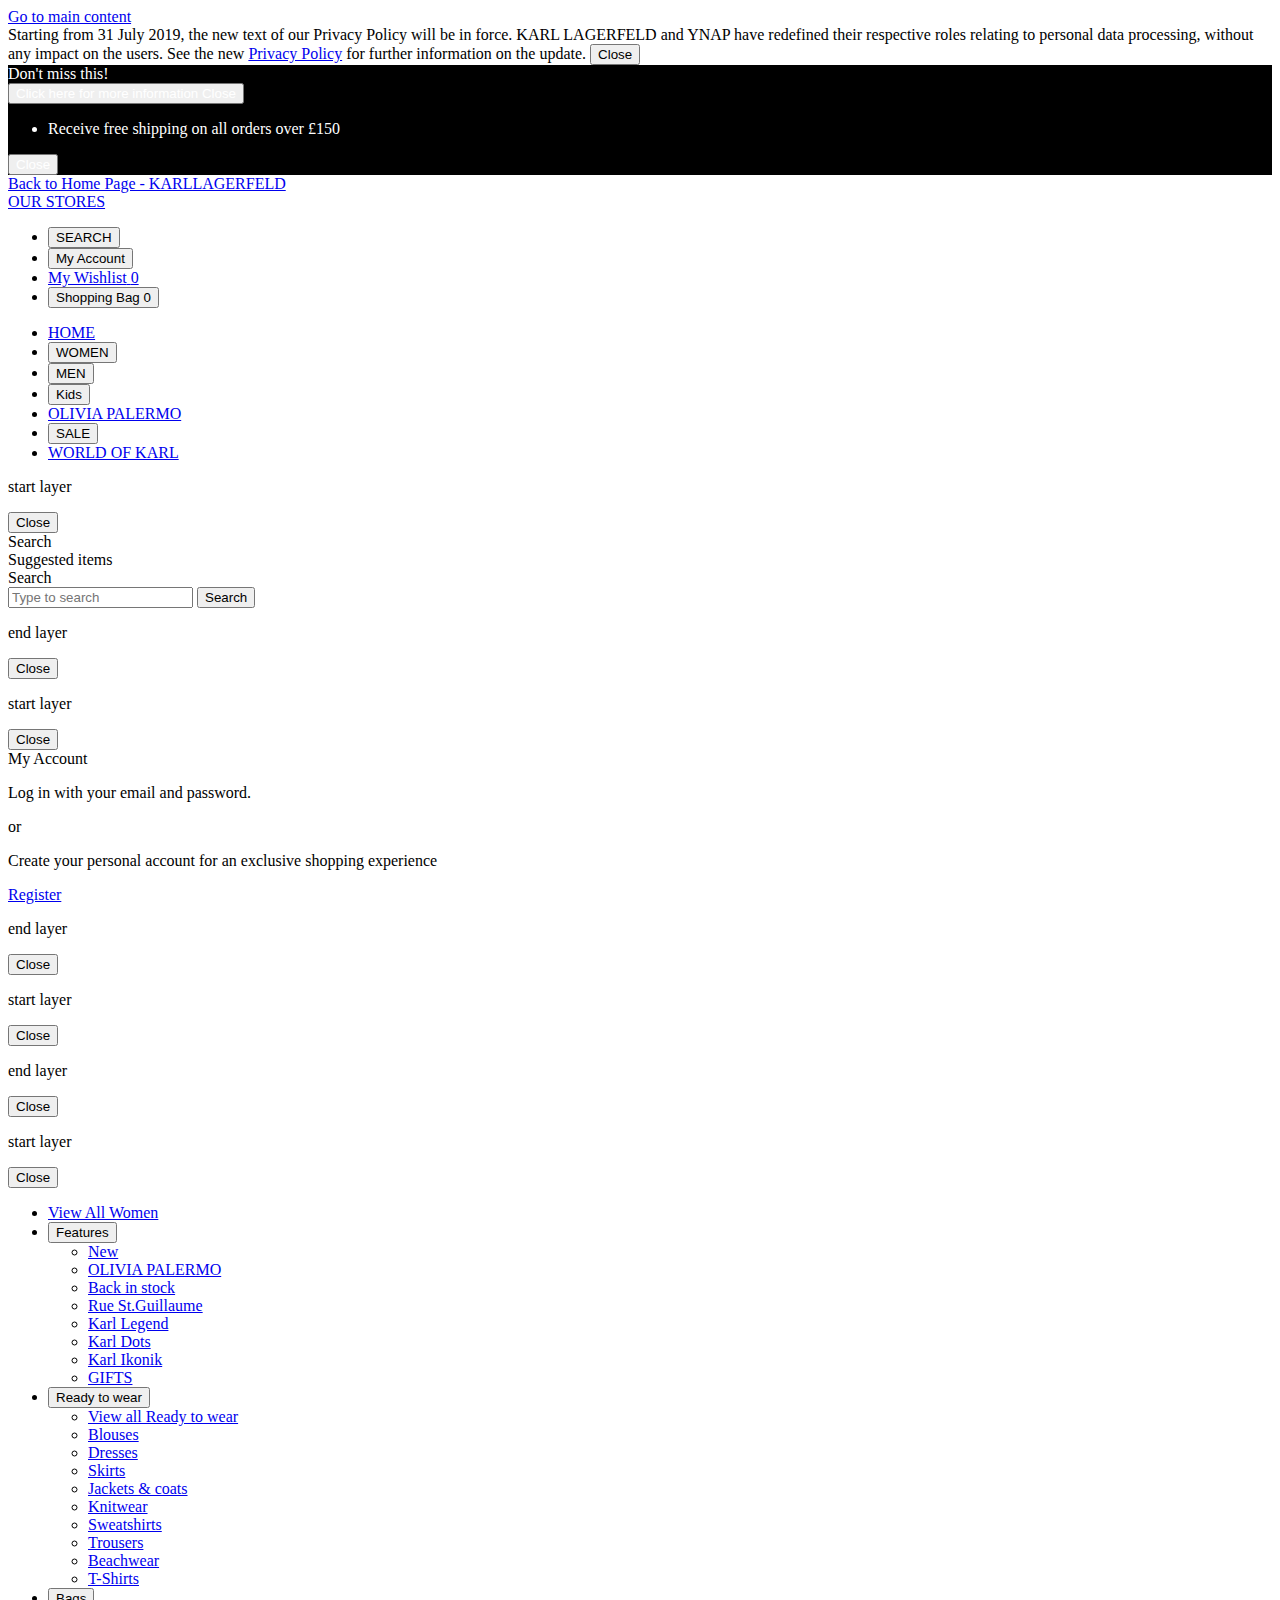
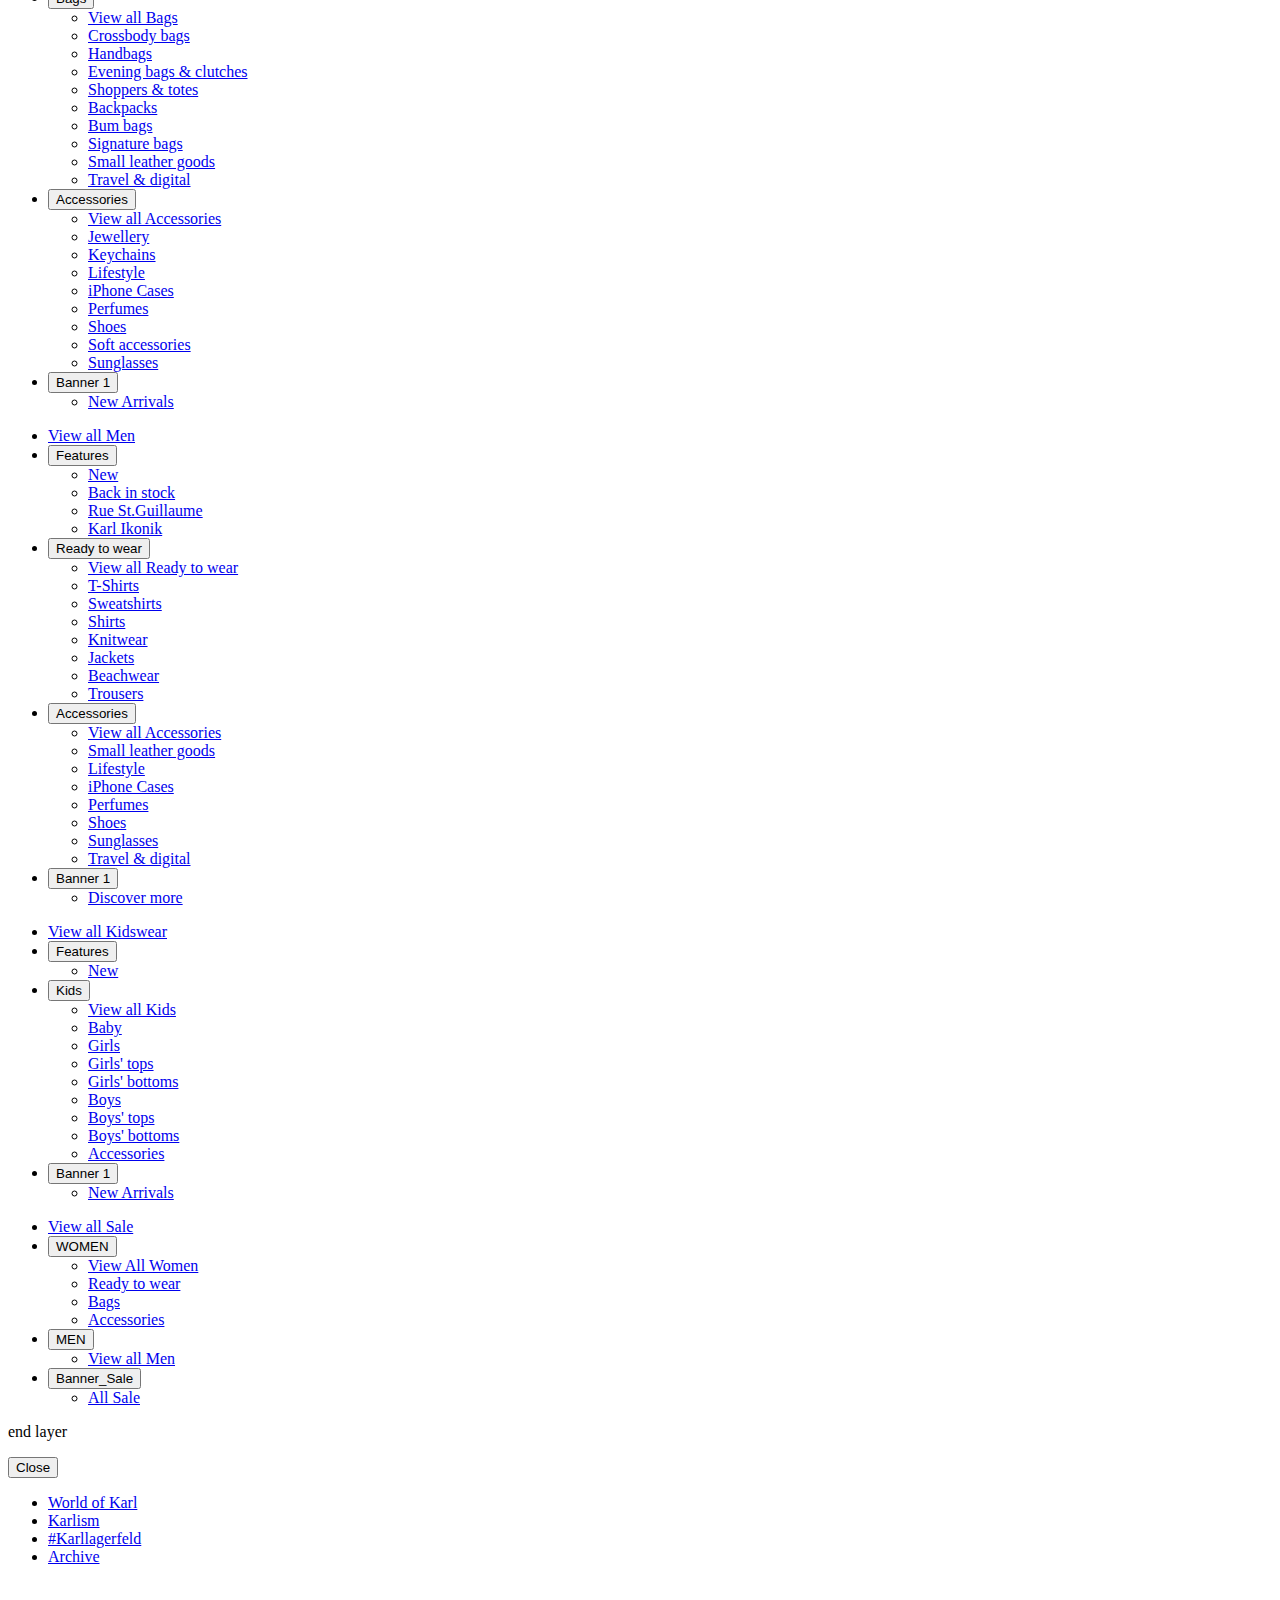
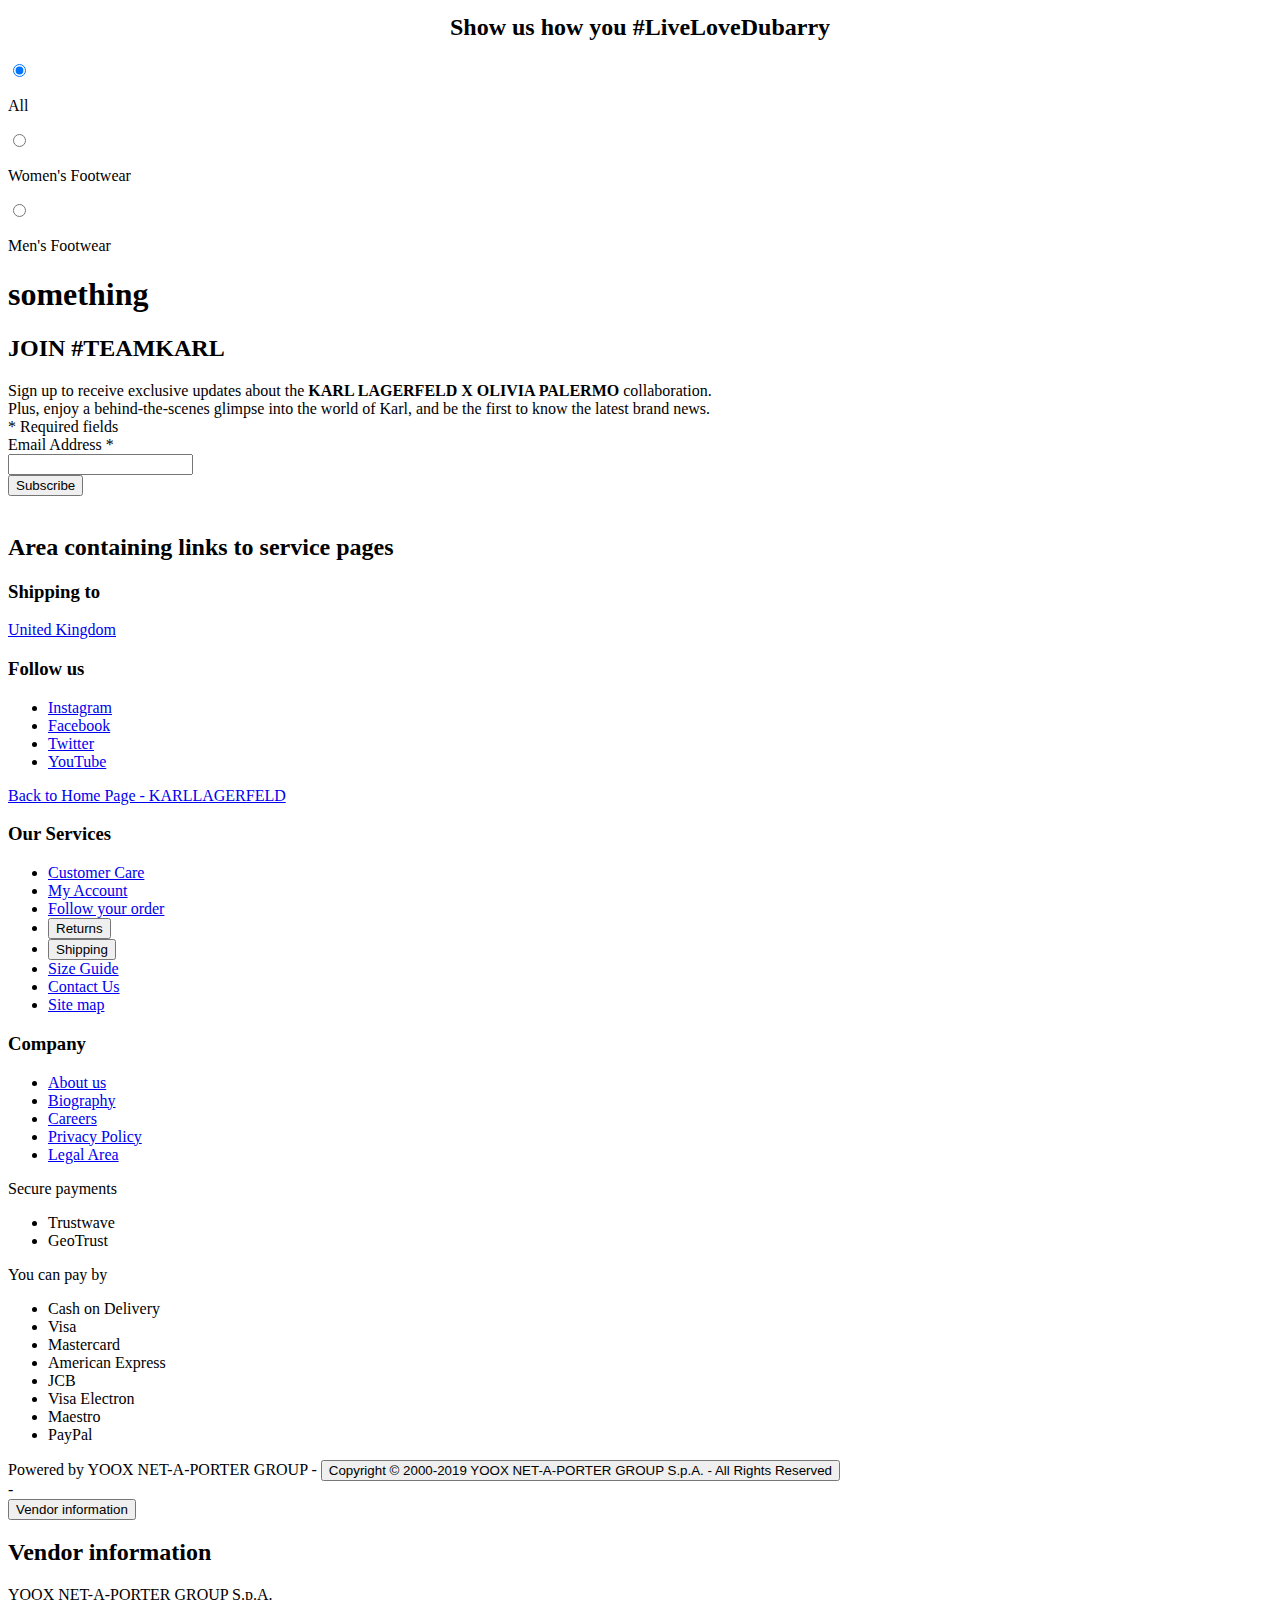
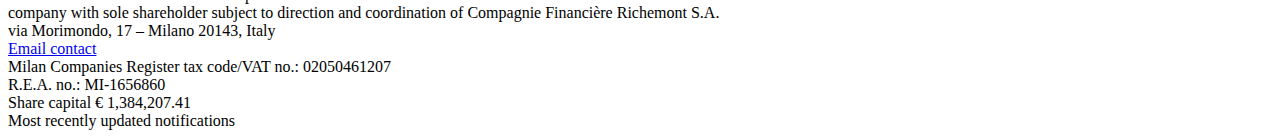
==== lookbook.html @ ff4d2eaf "Add files via upload" ====
<!doctype html>
<html lang="en-GB" prefix="og: http://ogp.me/ns#" class="no-js">
    <head>
        <meta charset="UTF-8">

        <link href="//www.google-analytics.com" rel="dns-prefetch">
        <link href="//media.yoox.biz/ytos/resources/KARLLAGERFELD/favicon/favicon.ico" rel="shortcut icon">
        <link href="https://www.karl.com/experience/wp-content/themes/karl/img/icons/touch.png" rel="apple-touch-icon-precomposed">

        <meta http-equiv="X-UA-Compatible" content="IE=edge,chrome=1">
        <meta name="viewport" content="width=device-width, initial-scale=1">

        <script type="text/javascript">
/*! modernizr 3.1.0 (Custom Build) | MIT *
 * http://modernizr.com/download/?-cssanimations-csstransitions-flexbox-flexboxlegacy-geolocation-history-touchevents-domprefixes-hasevent-mq-prefixed-prefixes-shiv-testallprops-testprop-teststyles !*/
!function(e,t,n){function r(e,t){return typeof e===t}function o(){var e,t,n,o,i,a,s;for(var l in x)if(x.hasOwnProperty(l)){if(e=[],t=x[l],t.name&&(e.push(t.name.toLowerCase()),t.options&&t.options.aliases&&t.options.aliases.length))for(n=0;n<t.options.aliases.length;n++)e.push(t.options.aliases[n].toLowerCase());for(o=r(t.fn,"function")?t.fn():t.fn,i=0;i<e.length;i++)a=e[i],s=a.split("."),1===s.length?Modernizr[s[0]]=o:(!Modernizr[s[0]]||Modernizr[s[0]]instanceof Boolean||(Modernizr[s[0]]=new Boolean(Modernizr[s[0]])),Modernizr[s[0]][s[1]]=o),y.push((o?"":"no-")+s.join("-"))}}function i(e){var t=S.className,n=Modernizr._config.classPrefix||"";if(E&&(t=t.baseVal),Modernizr._config.enableJSClass){var r=new RegExp("(^|\\s)"+n+"no-js(\\s|$)");t=t.replace(r,"$1"+n+"js$2")}Modernizr._config.enableClasses&&(t+=" "+n+e.join(" "+n),E?S.className.baseVal=t:S.className=t)}function a(){return"function"!=typeof t.createElement?t.createElement(arguments[0]):E?t.createElementNS.call(t,"http://www.w3.org/2000/svg",arguments[0]):t.createElement.apply(t,arguments)}function s(e){return e.replace(/([a-z])-([a-z])/g,function(e,t,n){return t+n.toUpperCase()}).replace(/^-/,"")}function l(){var e=t.body;return e||(e=a(E?"svg":"body"),e.fake=!0),e}function u(e,n,r,o){var i,s,u,c,f="modernizr",d=a("div"),p=l();if(parseInt(r,10))for(;r--;)u=a("div"),u.id=o?o[r]:f+(r+1),d.appendChild(u);return i=a("style"),i.type="text/css",i.id="s"+f,(p.fake?p:d).appendChild(i),p.appendChild(d),i.styleSheet?i.styleSheet.cssText=e:i.appendChild(t.createTextNode(e)),d.id=f,p.fake&&(p.style.background="",p.style.overflow="hidden",c=S.style.overflow,S.style.overflow="hidden",S.appendChild(p)),s=n(d,e),p.fake?(p.parentNode.removeChild(p),S.style.overflow=c,S.offsetHeight):d.parentNode.removeChild(d),!!s}function c(e,t){return!!~(""+e).indexOf(t)}function f(e,t){return function(){return e.apply(t,arguments)}}function d(e,t,n){var o;for(var i in e)if(e[i]in t)return n===!1?e[i]:(o=t[e[i]],r(o,"function")?f(o,n||t):o);return!1}function p(e){return e.replace(/([A-Z])/g,function(e,t){return"-"+t.toLowerCase()}).replace(/^ms-/,"-ms-")}function m(t,r){var o=t.length;if("CSS"in e&&"supports"in e.CSS){for(;o--;)if(e.CSS.supports(p(t[o]),r))return!0;return!1}if("CSSSupportsRule"in e){for(var i=[];o--;)i.push("("+p(t[o])+":"+r+")");return i=i.join(" or "),u("@supports ("+i+") { #modernizr { position: absolute; } }",function(e){return"absolute"==getComputedStyle(e,null).position})}return n}function h(e,t,o,i){function l(){f&&(delete A.style,delete A.modElem)}if(i=r(i,"undefined")?!1:i,!r(o,"undefined")){var u=m(e,o);if(!r(u,"undefined"))return u}for(var f,d,p,h,v,g=["modernizr","tspan"];!A.style;)f=!0,A.modElem=a(g.shift()),A.style=A.modElem.style;for(p=e.length,d=0;p>d;d++)if(h=e[d],v=A.style[h],c(h,"-")&&(h=s(h)),A.style[h]!==n){if(i||r(o,"undefined"))return l(),"pfx"==t?h:!0;try{A.style[h]=o}catch(y){}if(A.style[h]!=v)return l(),"pfx"==t?h:!0}return l(),!1}function v(e,t,n,o,i){var a=e.charAt(0).toUpperCase()+e.slice(1),s=(e+" "+j.join(a+" ")+a).split(" ");return r(t,"string")||r(t,"undefined")?h(s,t,o,i):(s=(e+" "+_.join(a+" ")+a).split(" "),d(s,t,n))}function g(e,t,r){return v(e,n,n,t,r)}var y=[],x=[],C={_version:"3.1.0",_config:{classPrefix:"",enableClasses:!0,enableJSClass:!0,usePrefixes:!0},_q:[],on:function(e,t){var n=this;setTimeout(function(){t(n[e])},0)},addTest:function(e,t,n){x.push({name:e,fn:t,options:n})},addAsyncTest:function(e){x.push({name:null,fn:e})}},Modernizr=function(){};Modernizr.prototype=C,Modernizr=new Modernizr,Modernizr.addTest("geolocation","geolocation"in navigator),Modernizr.addTest("history",function(){var t=navigator.userAgent;return-1===t.indexOf("Android 2.")&&-1===t.indexOf("Android 4.0")||-1===t.indexOf("Mobile Safari")||-1!==t.indexOf("Chrome")||-1!==t.indexOf("Windows Phone")?e.history&&"pushState"in e.history:!1});var b=C._config.usePrefixes?" -webkit- -moz- -o- -ms- ".split(" "):[];C._prefixes=b;var S=t.documentElement,E="svg"===S.nodeName.toLowerCase();E||!function(e,t){function n(e,t){var n=e.createElement("p"),r=e.getElementsByTagName("head")[0]||e.documentElement;return n.innerHTML="x<style>"+t+"</style>",r.insertBefore(n.lastChild,r.firstChild)}function r(){var e=x.elements;return"string"==typeof e?e.split(" "):e}function o(e,t){var n=x.elements;"string"!=typeof n&&(n=n.join(" ")),"string"!=typeof e&&(e=e.join(" ")),x.elements=n+" "+e,u(t)}function i(e){var t=y[e[v]];return t||(t={},g++,e[v]=g,y[g]=t),t}function a(e,n,r){if(n||(n=t),f)return n.createElement(e);r||(r=i(n));var o;return o=r.cache[e]?r.cache[e].cloneNode():h.test(e)?(r.cache[e]=r.createElem(e)).cloneNode():r.createElem(e),!o.canHaveChildren||m.test(e)||o.tagUrn?o:r.frag.appendChild(o)}function s(e,n){if(e||(e=t),f)return e.createDocumentFragment();n=n||i(e);for(var o=n.frag.cloneNode(),a=0,s=r(),l=s.length;l>a;a++)o.createElement(s[a]);return o}function l(e,t){t.cache||(t.cache={},t.createElem=e.createElement,t.createFrag=e.createDocumentFragment,t.frag=t.createFrag()),e.createElement=function(n){return x.shivMethods?a(n,e,t):t.createElem(n)},e.createDocumentFragment=Function("h,f","return function(){var n=f.cloneNode(),c=n.createElement;h.shivMethods&&("+r().join().replace(/[\w\-:]+/g,function(e){return t.createElem(e),t.frag.createElement(e),'c("'+e+'")'})+");return n}")(x,t.frag)}function u(e){e||(e=t);var r=i(e);return!x.shivCSS||c||r.hasCSS||(r.hasCSS=!!n(e,"article,aside,dialog,figcaption,figure,footer,header,hgroup,main,nav,section{display:block}mark{background:#FF0;color:#000}template{display:none}")),f||l(e,r),e}var c,f,d="3.7.3",p=e.html5||{},m=/^<|^(?:button|map|select|textarea|object|iframe|option|optgroup)$/i,h=/^(?:a|b|code|div|fieldset|h1|h2|h3|h4|h5|h6|i|label|li|ol|p|q|span|strong|style|table|tbody|td|th|tr|ul)$/i,v="_html5shiv",g=0,y={};!function(){try{var e=t.createElement("a");e.innerHTML="<xyz></xyz>",c="hidden"in e,f=1==e.childNodes.length||function(){t.createElement("a");var e=t.createDocumentFragment();return"undefined"==typeof e.cloneNode||"undefined"==typeof e.createDocumentFragment||"undefined"==typeof e.createElement}()}catch(n){c=!0,f=!0}}();var x={elements:p.elements||"abbr article aside audio bdi canvas data datalist details dialog figcaption figure footer header hgroup main mark meter nav output picture progress section summary template time video",version:d,shivCSS:p.shivCSS!==!1,supportsUnknownElements:f,shivMethods:p.shivMethods!==!1,type:"default",shivDocument:u,createElement:a,createDocumentFragment:s,addElements:o};e.html5=x,u(t),"object"==typeof module&&module.exports&&(module.exports=x)}("undefined"!=typeof e?e:this,t);var w="Moz O ms Webkit",_=C._config.usePrefixes?w.toLowerCase().split(" "):[];C._domPrefixes=_;var T=function(e){function n(t,n){var o;return t?(n&&"string"!=typeof n||(n=a(n||"div")),t="on"+t,o=t in n,!o&&r&&(n.setAttribute||(n=a("div")),n.setAttribute(t,""),o="function"==typeof n[t],n[t]!==e&&(n[t]=e),n.removeAttribute(t)),o):!1}var r=!("onblur"in t.documentElement);return n}();C.hasEvent=T;var N=function(){var t=e.matchMedia||e.msMatchMedia;return t?function(e){var n=t(e);return n&&n.matches||!1}:function(t){var n=!1;return u("@media "+t+" { #modernizr { position: absolute; } }",function(t){n="absolute"==(e.getComputedStyle?e.getComputedStyle(t,null):t.currentStyle).position}),n}}();C.mq=N;var z=C.testStyles=u;Modernizr.addTest("touchevents",function(){var n;if("ontouchstart"in e||e.DocumentTouch&&t instanceof DocumentTouch)n=!0;else{var r=["@media (",b.join("touch-enabled),("),"heartz",")","{#modernizr{top:9px;position:absolute}}"].join("");z(r,function(e){n=9===e.offsetTop})}return n});var j=C._config.usePrefixes?w.split(" "):[];C._cssomPrefixes=j;var P=function(t){var r,o=b.length,i=e.CSSRule;if("undefined"==typeof i)return n;if(!t)return!1;if(t=t.replace(/^@/,""),r=t.replace(/-/g,"_").toUpperCase()+"_RULE",r in i)return"@"+t;for(var a=0;o>a;a++){var s=b[a],l=s.toUpperCase()+"_"+r;if(l in i)return"@-"+s.toLowerCase()+"-"+t}return!1};C.atRule=P;var k={elem:a("modernizr")};Modernizr._q.push(function(){delete k.elem});var A={style:k.elem.style};Modernizr._q.unshift(function(){delete A.style});C.testProp=function(e,t,r){return h([e],n,t,r)};C.testAllProps=v;C.prefixed=function(e,t,n){return 0===e.indexOf("@")?P(e):(-1!=e.indexOf("-")&&(e=s(e)),t?v(e,t,n):v(e,"pfx"))};C.testAllProps=g,Modernizr.addTest("cssanimations",g("animationName","a",!0)),Modernizr.addTest("flexbox",g("flexBasis","1px",!0)),Modernizr.addTest("flexboxlegacy",g("boxDirection","reverse",!0)),Modernizr.addTest("csstransitions",g("transition","all",!0)),o(),i(y),delete C.addTest,delete C.addAsyncTest;for(var M=0;M<Modernizr._q.length;M++)Modernizr._q[M]();e.Modernizr=Modernizr}(window,document);
</script>        <script type="text/javascript">var karlOptions = {"ajaxurl":"https:\/\/www.karl.com\/experience\/en\/","slug":"karllagerfeld","siteCode":"KARLLAGERFELD_GB","itemAPIUrl":"https:\/\/www.karl.com\/api\/Item.API\/1.0\/"}</script>

<!-- This site is optimized with the Yoast SEO plugin v9.4 - https://yoast.com/wordpress/plugins/seo/ -->
<title>#Karllagerfeld - Karl Lagerfeld</title>
<link rel="canonical" href="https://www.karl.com/experience/en/karllagerfeld/" />
<meta property="og:locale" content="en_GB" />
<meta property="og:type" content="article" />
<meta property="og:title" content="#Karllagerfeld - Karl Lagerfeld" />
<meta property="og:url" content="https://www.karl.com/experience/en/karllagerfeld/" />
<meta property="og:site_name" content="Karl Lagerfeld" />
<meta name="twitter:card" content="summary" />
<meta name="twitter:title" content="#Karllagerfeld - Karl Lagerfeld" />
<!-- / Yoast SEO plugin. -->

<link rel='dns-prefetch' href='//s.w.org' />
<link rel='stylesheet' id='shared-css'  href='https://www.karl.com/ytos/releases/KARLLAGERFELD/2019-07-02/6c102a7/css/desktop/shared.css' type='text/css' media='all' />
<link rel='stylesheet' id='style-css'  href='https://www.karl.com/experience/wp-content/themes/karl/css/output/style.1560239080.css' type='text/css' media='all' />
<link rel='stylesheet' id='slick-css'  href='https://www.karl.com/experience/wp-content/themes/karl/css/output/slick.1560239080.css' type='text/css' media='all' />

<script>

    if (typeof yTos === 'undefined') {
        yTos = {};
    }

    yTos.navigation = {"SiteCode":"KARLLAGERFELD_GB","Culture":null,"Gender":"","Action":"Toolbar","Controller":"ExperiencePlugin","Area":"","CurrencySign":"&#163;","GenerationDate":"20190708131705","GenerationOriginMachine":"YFP1KARLL01INET","PathAndQuery":"/ytos/plugins/ExperiencePlugin/Toolbar?site=karllagerfeld&amp;ssl=true&amp;device=desktop&amp;sitecode=KARLLAGERFELD_GB","Language":null,"LangId":null,"PathAndQueryParsed":[{"ParamName":"site","ParamValue":"karllagerfeld"},{"ParamName":"ssl","ParamValue":"true"},{"ParamName":"device","ParamValue":"desktop"},{"ParamName":"sitecode","ParamValue":"KARLLAGERFELD_GB"}],"AreaIsoCode":"gb","AbTests":[],"SiteDefaultGender":"D","SiteDefaultSeason":"P"};
yTos.configuration = {"CloudProductUri":"https://www.karl.com/","CssUri":"https://www.karl.com/ytos/releases/","IdpSettings":{"ImplicitLoginTime":300,"IsIdpEnabled":false},"ImageConverterService":"None","ImgUri":"https://www.karl.com/","JsHelperUri":"https://www.karl.com/ytos/helpers/","JsUri":"https://www.karl.com/ytos/releases/","JsResourcesUri":"https://www.karl.com/ytos/resources/","MapService":{"ApiKey":null,"ClientId":"gme-ynap","Channel":null},"ProductUri":"https://www.karl.com/"};
yTos.domains = {"Host":"https://www.karl.com","HostSecure":"https://www.karl.com","Cookie":"karl.com"};
yTos.environment = "prod";
yTos.configuration.defaults = {"Gender":"D","Season":"P"};


</script>
<script type='text/javascript'>
/* <![CDATA[ */
var wokOptions = {"language":"en","isHome":"","template":"template-theywearkarl","format":"","isKarlism":"","isStore":""};
/* ]]> */
</script>
<script type='text/javascript' src='https://www.karl.com/experience/cms/wp-includes/js/jquery/jquery.1124.js'></script>
<script type='text/javascript' src='https://www.karl.com/experience/cms/wp-includes/js/jquery/jquery-migrate.min.141.js'></script>
<link rel='https://api.w.org/' href='https://www.karl.com/experience/en/wp-json/' />
<link rel="alternate" type="application/json+oembed" href="https://www.karl.com/experience/en/wp-json/oembed/1.0/embed?url=https%3A%2F%2Fwww.karl.com%2Fexperience%2Fen%2Fkarllagerfeld%2F" />
<link rel="alternate" type="text/xml+oembed" href="https://www.karl.com/experience/en/wp-json/oembed/1.0/embed?url=https%3A%2F%2Fwww.karl.com%2Fexperience%2Fen%2Fkarllagerfeld%2F&#038;format=xml" />

        <script type="text/javascript">
            var $ = jQuery.noConflict();
        </script>
    </head>
    <body class="page-template page-template-template-theywearkarl template-theywearkarl page page-id-64335 karllagerfeld en experience gb" data-experience="WOK">
    <div class="fixed-fix"></div>
                    



<div id="fullOverlay" class="fullOverlay">
    <!---->
</div>

<div class="headSpace">
    <div id="siteOverlay">
        <!---->
    </div>

    <a class="skipToMain visuallyHidden" href="#main">Go to main content</a>

<script>

    if (typeof yTos === 'undefined') {
        yTos = {};
    }

    yTos.navigation = {"SiteCode":"KARLLAGERFELD_GB","Culture":null,"Gender":"","Action":"Toolbar","Controller":"ExperiencePlugin","Area":"","CurrencySign":"","GenerationDate":"20190708131705","GenerationOriginMachine":"YFP1KARLL01INET","PathAndQuery":"/ytos/plugins/ExperiencePlugin/Toolbar?site=karllagerfeld&amp;ssl=true&amp;device=desktop&amp;sitecode=KARLLAGERFELD_GB","Language":null,"LangId":"","PathAndQueryParsed":[{"ParamName":"site","ParamValue":"karllagerfeld"},{"ParamName":"ssl","ParamValue":"true"},{"ParamName":"device","ParamValue":"desktop"},{"ParamName":"sitecode","ParamValue":"KARLLAGERFELD_GB"}],"AreaIsoCode":"gb","AbTests":[],"SiteDefaultGender":"D","SiteDefaultSeason":"P"};
yTos.configuration = {"CloudProductUri":"https://www.karl.com/","CssUri":"https://www.karl.com/ytos/releases/","IdpSettings":{"ImplicitLoginTime":300,"IsIdpEnabled":false},"ImageConverterService":"None","ImgUri":"https://www.karl.com/","JsHelperUri":"https://www.karl.com/ytos/helpers/","JsUri":"https://www.karl.com/ytos/releases/","JsResourcesUri":"https://www.karl.com/ytos/resources/","MapService":{"ApiKey":null,"ClientId":"gme-ynap","Channel":null},"ProductUri":"https://www.karl.com/"};
yTos.domains = {"Host":"https://www.karl.com","HostSecure":"https://www.karl.com","Cookie":"karl.com"};
yTos.environment = "prod";
yTos.configuration.defaults = {"Gender":"D","Season":"P"};


</script>



<script>
    if (typeof yTos === 'undefined') {
        yTos = {};
    }
    
    if (typeof yTos.accessibility === 'undefined') {
        yTos.accessibility = {};
    }


    yTos.accessibility.layer = {
        beginHtml: "<div class='is-vHidden'>Beginning of layer content.</div>",
        endHtml: "<div class='is-vHidden'>End of layer content.</div>",
        closeHtml: "<button class='mfp-close'>Close</button>"
    };
</script>



<div class="privacyPolicyContainer">
    <div id="privacyPolicyBanner">
        <span class="privacyText">
            Starting from 31 July 2019, the new text of our Privacy Policy will be in force. KARL LAGERFELD and YNAP have redefined their respective roles relating to personal data processing, without any impact on the users. See the new <a href="/gb/Help/LegalArea/PrivacyPolicy">Privacy Policy</a> for further information on the update.
        </span>
        <button class="closeButton" aria-expanded="false">
            <span class="icon closeButton-icon"></span>
            <span class="text closeButton-text">Close</span>
        </button>
    </div>
</div>



        <div id="promotions" class="lightFocus" style="color: white; background: black">
            <div class="promotionsTitle">
                <div class="promoLabel">Don't miss this!</div>
                <button class="promoIcon" style="color: white" aria-expanded="false">
                    <span class="icon white"></span>
                    <span class="openInfo">Click here for more information</span>
                    <span class="closeInfo">Close</span>
                </button>
            </div>



<section class="selfUpdater promotions list" data-ytos-ctrl="promotion.selfUpdater" data-ytos-opt="{&quot;options&quot;:{&quot;settings&quot;:{&quot;IsSliderEnabled&quot;:false,&quot;PromotionsCount&quot;:1},&quot;data&quot;:{&quot;PromotionsOptions&quot;:{&quot;PromotionLayoutTypes&quot;:0,&quot;SliderPeriodMs&quot;:null,&quot;SlidingEffectDurationMs&quot;:null,&quot;ShowTitle&quot;:false,&quot;ShouldRefresh&quot;:true,&quot;PrintNoPromotionsLabel&quot;:false},&quot;Code10&quot;:null,&quot;PromotionApplied&quot;:0}}}" data-ytos-scope="promotionalEngine" data-ytos-ver="1.1.1">        <ul class="promotionList" data-ytos-promotionslist="">
                    <li class="promotionEntry shortOnly " data-ytos-promo="">
                        <div class="shortDescription">
                            Receive free shipping on all orders over&#160;&#163;150
                        </div>
                        <div class="longDescription">
                            
                        </div>
                    </li>

        </ul>
</section>
            <button class="promoIcon endLayer" style="color: white" aria-expanded="false">
                <span class="icon white"></span>
                <span class="closeInfo">Close</span>
            </button>
        </div>


    
    <div id="menu-space"></div>
    <header id="siteHeader" class="hasPremiumClientService">
        <div class="headerWrapper">
            <div class="wrapper_top">

    

<!-- LOGO -->
        <div class="logo" itemscope="" itemtype="https://schema.org/Organization">
            <a href="index.html" itemprop="url">
                <span class="visuallyHidden">Back to Home Page - KARLLAGERFELD</span>
            </a>
        </div>


                <nav id="iconHeaderWrapperSx" class="iconHeaderWrapper">
                    <div class="storeLocator iconHeader" >
                        <a href="https://www.karl.com/experience/en/store-locator/" title="OUR STORES">
                            <span class="icon"></span>
                            <span class="text">OUR STORES</span>
                        </a>
                    </div>
                </nav>
                <nav id="iconHeaderWrapperDx" class="iconHeaderWrapper">
                    <ul>
                        <li class="searchButton iconHeader">
                            <button id="searchButton"  title="SEARCH" aria-expanded="false" aria-controls="searchLayer">
                                <span class="icon"></span>
                                <span class="text visuallyHidden">SEARCH</span>
                            </button>

                        </li>
                            <li class="accountButton iconHeader ">
                                <button id="accountButton" title="MY ACCOUNT"  aria-expanded="false" aria-controls="accountLayer"  >
                                    <span class="icon"></span>
                                    <span class="text visuallyHidden">My Account</span>
                                </button>

                                
                            </li>
                            <li class="wishListButton iconHeader">



<div class="wishListLink " data-ytos-ctrl="wishlist.wishListLink" data-ytos-opt="{&quot;options&quot;:{&quot;preventDefaultBehaviour&quot;:false,&quot;itemsInWishList&quot;:0,&quot;shouldAccessLocalStorage&quot;:false,&quot;shouldFilterBySiteCode&quot;:true},&quot;config&quot;:{}}" data-ytos-ver="1.2.5"><a rel="nofollow" href="/gb/Account/WishList" data-ytos-mdl="{&quot;itemsInWishList&quot;: 0}"  title="MY WISHLIST">
        <span class="icon" aria-hidden="true"></span>
        <span class="text">My Wishlist</span>
        <span class="count">0</span>
    </a>
</div>
                            </li>
                            <li class="minicartButton iconHeader">





<div class="linkToShoppingBag" data-ytos-ctrl="checkout.linkToShoppingBag" data-ytos-opt="{&quot;options&quot;:{&quot;preventDefaultBehaviour&quot;:true,&quot;labelType&quot;:0}}" data-ytos-ver="0.3.0"><div class="inner cartlinkitems0" data-ytos-products-count="0">

        

        <button id="minicartButton" title="SHOPPING BAG" aria-expanded="false" aria-controls="minicartLayer" aria-label="Shopping Bag: 0 items">
            <span class="icon" aria-hidden="true"></span>

    <span class="text">Shopping Bag</span>
    <span class="count">0</span>
        </button>
    </div>
</div>
                            </li>
                    </ul>
                </nav>

            </div>

<nav class="menu menu_level0">
    
    <div class="menu_prev" aria-hidden="true">
        <span class="icon"></span>
    </div>


<div class="level-0" data-level="0"><ul><li class="selected leaf hidden_home menuItem" data-target-code="hidden_home" id="hidden_home"><a href="index.html"><span aria-hidden="true" class="icon"></span><span class="text">HOME</span></a></li><li class="leaf hasChildren women menuItem" data-target-code="women" data-target-parameters="section=women" id="women"><button aria-expanded="false" aria-haspopup="true"><span aria-hidden="true" class="icon"></span><span class="text">WOMEN</span></button></li><li class="leaf hasChildren men menuItem" data-target-code="men" data-target-parameters="section=men" id="men"><button aria-expanded="false" aria-haspopup="true"><span aria-hidden="true" class="icon"></span><span class="text">MEN</span></button></li><li class="leaf hasChildren kidswear menuItem" data-target-code="kidswear" data-target-parameters="section=kids" id="kidswear"><button aria-expanded="false" aria-haspopup="true"><span aria-hidden="true" class="icon"></span><span class="text">Kids</span></button></li><li class="leaf olivialogo menuItem" data-target-code="olivialogo" data-target-parameters="section=olivia-palermo" id="olivialogo"><a href="https://www.karl.com/gb/subhome/olivia-palermo_section"><span aria-hidden="true" class="icon"></span><span class="text">OLIVIA PALERMO</span></a></li><li class="leaf hasChildren redlabel_sale menuItem" data-target-code="redlabel_sale" id="redlabel_sale"><button aria-expanded="false" aria-haspopup="true"><span aria-hidden="true" class="icon"></span><span class="text">SALE</span></button></li><li class="leaf worldofkarl menuItem" data-target-code="worldofkarl" id="worldofkarl"><a href="/experience/en/"><span aria-hidden="true" class="icon"></span><span class="text">WORLD OF KARL</span></a></li></ul></div>

    <div class="menu_next" aria-hidden="true">
        <span class="icon"></span>
    </div>

</nav>






<div class="storeLayers">
    <!--layers start -->
    <div class="storeLayer searchLayer" tabindex="-1" id="searchLayer" aria-labelledby="searchButton" role="dialog">
<div class="storeLayer-inner">



<div class="is-vHidden">
    <p class="layerStartLabel">start layer</p>
</div>

<div class="closeButtonWrapper">
    <button class="closeButton closeButton--startLayer" data-ytos-close-layer >
        <span class="text closeButton-text">Close</span>
        <span class="icon closeButton-icon"></span>
    </button>
</div>



<div class="layer-title">
    Search
</div>

<div class="suggestion_wrapper">
    <div class="suggested_items">
        <div class="title">
            Suggested items
        </div>
        <div class="suggested_container products">
            
        </div>
    </div>

    <div class="suggestion_form">



<form action="/Search/Index" class="textSearch" data-ytos-ctrl="search.textBox" data-ytos-ver="1.4.6" data-ytos-opt="{&quot;config&quot;:{&quot;IsFaytEnabled&quot;:true,&quot;ViewType&quot;:2,&quot;IsGenderPickerEnabled&quot;:false,&quot;GenderPickerType&quot;:0,&quot;QueryMinLength&quot;:2}}">
    <!-- text search input fields -->
            <div class="fieldLabel">
                <label for="searchInput">Search</label>
            </div>


    <input type="text" id="searchInput" autocomplete="off" placeholder="Type to search" data-ytos-input/>
    <input type="hidden" name="textsearch" data-ytos-text-search />
    <input type="hidden" name="siteCode" value="KARLLAGERFELD_GB" />

    <!-- required hidden fields -->
            <input type="hidden" name="season" value="A,P,E"/>
            <input type="hidden" name="department" value="llprdcts"/>


        <input type="hidden" name="gender" value="U,D,E"/>

        <button type="submit">Search</button>


</form>



    </div>
    
</div>



<div class="is-vHidden">
    <p class="layerEndLabel">end layer</p>
</div>

<div class="closeButtonWrapper">
    <button class="closeButton closeButton--endLayer" data-ytos-close-layer >
        <span class="text closeButton-text">Close</span>
        <span class="icon closeButton-icon"></span>
    </button>
</div>

</div>

    </div>

    <div class="storeLayer accountLayer" tabindex="-1" id="accountLayer" aria-labelledby="accountButton" role="dialog">



<div class="is-vHidden">
    <p class="layerStartLabel">start layer</p>
</div>

<div class="closeButtonWrapper">
    <button class="closeButton closeButton--startLayer" data-ytos-close-layer >
        <span class="text closeButton-text">Close</span>
        <span class="icon closeButton-icon"></span>
    </button>
</div>

            <div class="layer-title">
                My Account
            </div>
<div class="customMyAccountMenu " data-ytos-ctrl="account.customMyAccountMenu" data-ytos-ver="1.2.2">        <div class="loginLayerContainer">

            <p class="description">Log in with your email and password.</p>



        </div>
        <span class="orLabel">or</span>
        <div class="registrationLayerContainer">

            <p class="description">Create your personal account for an exclusive shopping experience</p>

            <div class="openRegistrationButtonContainer">
<a class="" href="https://www.karl.com/gb/Account/User/Register">Register</a>
            </div>
        </div>
</div>



<div class="is-vHidden">
    <p class="layerEndLabel">end layer</p>
</div>

<div class="closeButtonWrapper">
    <button class="closeButton closeButton--endLayer" data-ytos-close-layer >
        <span class="text closeButton-text">Close</span>
        <span class="icon closeButton-icon"></span>
    </button>
</div>

    </div>

    

    <div class="storeLayer minicartLayer loading" tabindex="-1" id="minicartLayer" aria-labelledby="minicartButton" role="dialog">



<div class="is-vHidden">
    <p class="layerStartLabel">start layer</p>
</div>

<div class="closeButtonWrapper">
    <button class="closeButton closeButton--startLayer" data-ytos-close-layer >
        <span class="text closeButton-text">Close</span>
        <span class="icon closeButton-icon"></span>
    </button>
</div>




<div class="miniCart" data-ytos-ctrl="cart.miniCart" data-ytos-opt="{&quot;config&quot;:{&quot;activeCheckoutType&quot;:&quot;OnePageCheckout&quot;},&quot;options&quot;:{&quot;showOnCartLinkMouseEnter&quot;:false,&quot;hideOnCartLinkMouseLeave&quot;:false,&quot;toggleOnCartLinkClick&quot;:true,&quot;hideOnMiniCartMouseLeave&quot;:false,&quot;showOnItemAdded&quot;:true,&quot;hideTimeoutOnItemAdded&quot;:3000,&quot;showIfEmpty&quot;:true}}" data-ytos-ver="1.4.4" id="miniCart"></div>


<div class="is-vHidden">
    <p class="layerEndLabel">end layer</p>
</div>

<div class="closeButtonWrapper">
    <button class="closeButton closeButton--endLayer" data-ytos-close-layer >
        <span class="text closeButton-text">Close</span>
        <span class="icon closeButton-icon"></span>
    </button>
</div>

    </div>

    <div class="storeLayer menuLayer dark" tabindex="-1">
<div class="storeLayer-inner">



<div class="is-vHidden">
    <p class="layerStartLabel">start layer</p>
</div>

<div class="closeButtonWrapper">
    <button class="closeButton closeButton--startLayer" data-ytos-close-layer >
        <span class="text closeButton-text">Close</span>
        <span class="icon closeButton-icon"></span>
    </button>
</div>



<nav class="menu menu_level1">

<div class="level-1" data-level="1" data-parent-id="women"><ul><li class="view_all_women menuItem" data-target-code="view_all_women" data-target-parameters="section=women" id="women_view_all_women"><a href="https://www.karl.com/gb/subhome/women_section"><span aria-hidden="true" class="icon"></span><span class="text">View All Women</span></a></li><li class="hasChildren features menuItem" data-target-code="features" id="women_features"><button aria-expanded="false" aria-haspopup="true"><span aria-hidden="true" class="icon"></span><span class="text">Features</span></button><div class="level-2" data-level="2" data-parent-id="women_features"><ul><li class="new_arrivals menuItem" data-target-code="new_arrivals" data-target-gender="D" id="women_features_new_arrivals"><a href="https://www.karl.com/gb/women/new-arrivals"><span aria-hidden="true" class="icon"></span><span class="text">New</span></a></li><li class="olivia_palermo menuItem" data-target-code="olivia_palermo" data-target-gender="D" id="women_features_olivia_palermo"><a href="https://www.karl.com/gb/women/olivia-palermo"><span aria-hidden="true" class="icon"></span><span class="text">OLIVIA PALERMO</span></a></li><li class="back_in_stock menuItem" data-target-code="back_in_stock" data-target-gender="D" id="women_features_back_in_stock"><a href="https://www.karl.com/gb/women/back-in-stock"><span aria-hidden="true" class="icon"></span><span class="text">Back in stock</span></a></li><li class="rue_stguillaume_ menuItem" data-target-code="rue_stguillaume_" data-target-gender="D" id="women_features_rue_stguillaume_"><a href="https://www.karl.com/gb/women/rue-saint-guillaume"><span aria-hidden="true" class="icon"></span><span class="text">Rue St.Guillaume</span></a></li><li class="karl_legend menuItem" data-target-code="karl_legend" data-target-gender="D" id="women_features_karl_legend"><a href="https://www.karl.com/gb//women/karl-legend"><span aria-hidden="true" class="icon"></span><span class="text">Karl Legend</span></a></li><li class="karl_dots menuItem" data-target-code="karl_dots" data-target-gender="D" id="women_features_karl_dots"><a href="https://www.karl.com/gb/women/karl-dots"><span aria-hidden="true" class="icon"></span><span class="text">Karl Dots</span></a></li><li class="karl_ikonik menuItem" data-target-code="karl_ikonik" id="women_features_karl_ikonik"><a href="https://www.karl.com/gb/women/karl-ikonik"><span aria-hidden="true" class="icon"></span><span class="text">Karl Ikonik</span></a></li><li class="gift menuItem" data-target-code="gift" data-target-gender="D" data-target-parameters="yurirulename=searchmultigenderdepartment" id="women_features_gift"><a href="https://www.karl.com/gb/perfect-gifts"><span aria-hidden="true" class="icon"></span><span class="text">GIFTS </span></a></li></ul></div></li><li class="hasChildren ready_to_wear menuItem" data-target-code="ready_to_wear" data-target-gender="D" id="women_ready_to_wear"><button aria-expanded="false" aria-haspopup="true"><span aria-hidden="true" class="icon"></span><span class="text">Ready to wear</span></button><div class="level-2" data-level="2" data-parent-id="women_ready_to_wear" data-target-gender="D"><ul><li class="all_ready_to_wear menuItem" data-target-code="all_ready_to_wear" data-target-gender="D" id="women_ready_to_wear_all_ready_to_wear"><a href="https://www.karl.com/gb/women/ready-to-wear"><span aria-hidden="true" class="icon"></span><span class="text">View all Ready to wear</span></a></li><li class="blouses menuItem" data-target-code="blouses" data-target-gender="D" id="women_ready_to_wear_blouses"><a href="https://www.karl.com/gb/women/blouses"><span aria-hidden="true" class="icon"></span><span class="text">Blouses</span></a></li><li class="dresses menuItem" data-target-code="dresses" data-target-gender="D" id="women_ready_to_wear_dresses"><a href="https://www.karl.com/gb/women/dresses-skirts"><span aria-hidden="true" class="icon"></span><span class="text">Dresses</span></a></li><li class="skirts menuItem" data-target-code="skirts" data-target-gender="D" id="women_ready_to_wear_skirts"><a href="https://www.karl.com/gb/women/skirts"><span aria-hidden="true" class="icon"></span><span class="text">Skirts</span></a></li><li class="jackets_coats menuItem" data-target-code="jackets_coats" data-target-gender="D" id="women_ready_to_wear_jackets_coats"><a href="https://www.karl.com/gb/women/jackets-coats"><span aria-hidden="true" class="icon"></span><span class="text">Jackets & coats</span></a></li><li class="knitwear menuItem" data-target-code="knitwear" data-target-gender="D" id="women_ready_to_wear_knitwear"><a href="https://www.karl.com/gb/women/knitwear"><span aria-hidden="true" class="icon"></span><span class="text">Knitwear</span></a></li><li class="sweatshirts menuItem" data-target-code="sweatshirts" data-target-gender="D" id="women_ready_to_wear_sweatshirts"><a href="https://www.karl.com/gb/women/sweatshirts"><span aria-hidden="true" class="icon"></span><span class="text">Sweatshirts</span></a></li><li class="pants menuItem" data-target-code="pants" data-target-gender="D" id="women_ready_to_wear_pants"><a href="https://www.karl.com/gb/women/trousers"><span aria-hidden="true" class="icon"></span><span class="text">Trousers</span></a></li><li class="beachwear menuItem" data-target-code="beachwear" data-target-gender="D" id="women_ready_to_wear_beachwear"><a href="https://www.karl.com/gb/women/beachwear"><span aria-hidden="true" class="icon"></span><span class="text">Beachwear</span></a></li><li class="tshirts menuItem" data-target-code="tshirts" data-target-gender="D" id="women_ready_to_wear_tshirts"><a href="https://www.karl.com/gb/women/t-shirts"><span aria-hidden="true" class="icon"></span><span class="text">T-Shirts</span></a></li></ul></div></li><li class="hasChildren bags menuItem" data-target-code="bags" data-target-gender="D" id="women_bags"><button aria-expanded="false" aria-haspopup="true"><span aria-hidden="true" class="icon"></span><span class="text">Bags</span></button><div class="level-2" data-level="2" data-parent-id="women_bags" data-target-gender="D"><ul><li class="all_bags menuItem" data-target-code="all_bags" data-target-gender="D" id="women_bags_all_bags"><a href="https://www.karl.com/gb/women/bags"><span aria-hidden="true" class="icon"></span><span class="text">View all Bags</span></a></li><li class="crossbodies_bags menuItem" data-target-code="crossbodies_bags" data-target-gender="D" id="women_bags_crossbodies_bags"><a href="https://www.karl.com/gb/women/crossbody-bags"><span aria-hidden="true" class="icon"></span><span class="text">Crossbody bags</span></a></li><li class="handbags menuItem" data-target-code="handbags" data-target-gender="D" id="women_bags_handbags"><a href="https://www.karl.com/gb/women/handbags"><span aria-hidden="true" class="icon"></span><span class="text">Handbags</span></a></li><li class="evening_bags_clutches menuItem" data-target-code="evening_bags_clutches" data-target-gender="D" id="women_bags_evening_bags_clutches"><a href="https://www.karl.com/gb/women/minaudieres-clutches"><span aria-hidden="true" class="icon"></span><span class="text">Evening bags & clutches</span></a></li><li class="shoppers_totes menuItem" data-target-code="shoppers_totes" data-target-gender="D" id="women_bags_shoppers_totes"><a href="https://www.karl.com/gb/women/shoppers-totes"><span aria-hidden="true" class="icon"></span><span class="text">Shoppers & totes</span></a></li><li class="backpacks menuItem" data-target-code="backpacks" data-target-gender="D" id="women_bags_backpacks"><a href="https://www.karl.com/gb/women/backpacks"><span aria-hidden="true" class="icon"></span><span class="text">Backpacks</span></a></li><li class="bum_bags menuItem" data-target-code="bum_bags" id="women_bags_bum_bags"><a href="https://www.karl.com/gb/women/bum-bags"><span aria-hidden="true" class="icon"></span><span class="text">Bum bags</span></a></li><li class="signature_bags menuItem" data-target-code="signature_bags" id="women_bags_signature_bags"><a href="https://www.karl.com/gb/women/k-signature"><span aria-hidden="true" class="icon"></span><span class="text">Signature bags</span></a></li><li class="small_leather_goods menuItem" data-target-code="small_leather_goods" data-target-gender="D" id="women_bags_small_leather_goods"><a href="https://www.karl.com/gb/women/small-leather-goods"><span aria-hidden="true" class="icon"></span><span class="text">Small leather goods</span></a></li><li class="travel_digital_ menuItem" data-target-code="travel_digital_" data-target-gender="D" id="women_bags_travel_digital_"><a href="https://www.karl.com/gb/women/travel-digital"><span aria-hidden="true" class="icon"></span><span class="text">Travel & digital </span></a></li></ul></div></li><li class="hasChildren accessories menuItem" data-target-code="accessories" data-target-gender="D" id="women_accessories"><button aria-expanded="false" aria-haspopup="true"><span aria-hidden="true" class="icon"></span><span class="text">Accessories</span></button><div class="level-2" data-level="2" data-parent-id="women_accessories" data-target-gender="D"><ul><li class="all_accessories menuItem" data-target-code="all_accessories" data-target-gender="D" id="women_accessories_all_accessories"><a href="https://www.karl.com/gb/women/view-all-accessories"><span aria-hidden="true" class="icon"></span><span class="text">View all Accessories</span></a></li><li class="jewelry menuItem" data-target-code="jewelry" data-target-gender="D" id="women_accessories_jewelry"><a href="https://www.karl.com/gb/women/jewellery"><span aria-hidden="true" class="icon"></span><span class="text">Jewellery</span></a></li><li class="keychain menuItem" data-target-code="keychain" data-target-gender="D" id="women_accessories_keychain"><a href="https://www.karl.com/gb/women/key-chains"><span aria-hidden="true" class="icon"></span><span class="text">Keychains</span></a></li><li class="lifestyle menuItem" data-target-code="lifestyle" data-target-gender="D" id="women_accessories_lifestyle"><a href="https://www.karl.com/gb/women/lifestyle"><span aria-hidden="true" class="icon"></span><span class="text">Lifestyle</span></a></li><li class="iphone_cases menuItem" data-target-code="iphone_cases" data-target-gender="D" id="women_accessories_iphone_cases"><a href="https://www.karl.com/gb/women/iphone-cases-accessories"><span aria-hidden="true" class="icon"></span><span class="text">iPhone Cases</span></a></li><li class="perfumes menuItem" data-target-code="perfumes" data-target-gender="D" id="women_accessories_perfumes"><a href="https://www.karl.com/gb/women/perfumes"><span aria-hidden="true" class="icon"></span><span class="text">Perfumes</span></a></li><li class="shoes menuItem" data-target-code="shoes" data-target-gender="D" id="women_accessories_shoes"><a href="https://www.karl.com/gb/women/shoes"><span aria-hidden="true" class="icon"></span><span class="text">Shoes</span></a></li><li class="soft_accessories menuItem" data-target-code="soft_accessories" data-target-gender="D" id="women_accessories_soft_accessories"><a href="https://www.karl.com/gb/women/soft-accessories"><span aria-hidden="true" class="icon"></span><span class="text">Soft accessories</span></a></li><li class="sunglasses menuItem" data-target-code="sunglasses" data-target-gender="D" id="women_accessories_sunglasses"><a href="https://www.karl.com/gb/women/eyewear"><span aria-hidden="true" class="icon"></span><span class="text">Sunglasses</span></a></li></ul></div></li><li class="hasChildren bannerimage_banner_1 menuItem" data-target-code="bannerimage_banner_1" id="women_bannerimage_banner_1"><button aria-expanded="false" aria-haspopup="true"><span aria-hidden="true" class="icon"></span><span class="text">Banner 1</span></button><div class="level-2" data-level="2" data-parent-id="women_bannerimage_banner_1"><ul><li class="bannerimage_banner_img1 menuItem" data-image-path="https://media.yoox.biz/tools/menupreview/KARLLAGERFELD/1308795a6a484c88baa9add079a51165.jpg" data-target-code="bannerimage_banner_img1" id="women_bannerimage_banner_1_bannerimage_banner_img1"><a href="/women/new-arrivals"><span aria-hidden="true" class="icon"></span><span class="text">New Arrivals</span></a></li></ul></div></li></ul></div><div class="level-1" data-level="1" data-parent-id="men"><ul><li class="view_all_men menuItem" data-target-code="view_all_men" data-target-parameters="section=men" id="men_view_all_men"><a href="https://www.karl.com/gb/subhome/men_section"><span aria-hidden="true" class="icon"></span><span class="text">View all Men</span></a></li><li class="hasChildren features menuItem" data-target-code="features" id="men_features"><button aria-expanded="false" aria-haspopup="true"><span aria-hidden="true" class="icon"></span><span class="text">Features</span></button><div class="level-2" data-level="2" data-parent-id="men_features"><ul><li class="new menuItem" data-target-code="new" data-target-gender="U" id="men_features_new"><a href="https://www.karl.com/gb/men/new-arrivals-men"><span aria-hidden="true" class="icon"></span><span class="text">New</span></a></li><li class="back_in_stock menuItem" data-target-code="back_in_stock" data-target-gender="U" id="men_features_back_in_stock"><a href="https://www.karl.com/gb/men/back-in-stock"><span aria-hidden="true" class="icon"></span><span class="text">Back in stock</span></a></li><li class="rue_stguillaume_ menuItem" data-target-code="rue_stguillaume_" data-target-gender="U" id="men_features_rue_stguillaume_"><a href="https://www.karl.com/gb/men/rue-saint-guillaume"><span aria-hidden="true" class="icon"></span><span class="text">Rue St.Guillaume</span></a></li><li class="karl_ikonik menuItem" data-target-code="karl_ikonik" id="men_features_karl_ikonik"><a href="https://www.karl.com/gb/karl-ikonik-men"><span aria-hidden="true" class="icon"></span><span class="text">Karl Ikonik</span></a></li></ul></div></li><li class="hasChildren ready_to_wear menuItem" data-target-code="ready_to_wear" data-target-gender="U" id="men_ready_to_wear"><button aria-expanded="false" aria-haspopup="true"><span aria-hidden="true" class="icon"></span><span class="text">Ready to wear</span></button><div class="level-2" data-level="2" data-parent-id="men_ready_to_wear" data-target-gender="U"><ul><li class="view_all menuItem" data-target-code="view_all" data-target-gender="U" id="men_ready_to_wear_view_all"><a href="https://www.karl.com/gb/men/ready-to-wear-men"><span aria-hidden="true" class="icon"></span><span class="text">View all Ready to wear</span></a></li><li class="tshirts menuItem" data-target-code="tshirts" data-target-gender="U" id="men_ready_to_wear_tshirts"><a href="https://www.karl.com/gb/men/t-shirts"><span aria-hidden="true" class="icon"></span><span class="text">T-Shirts</span></a></li><li class="sweatshirts menuItem" data-target-code="sweatshirts" data-target-gender="U" id="men_ready_to_wear_sweatshirts"><a href="https://www.karl.com/gb/men/sweatshirts"><span aria-hidden="true" class="icon"></span><span class="text">Sweatshirts</span></a></li><li class="shirts menuItem" data-target-code="shirts" data-target-gender="U" id="men_ready_to_wear_shirts"><a href="https://www.karl.com/gb/men/shirts"><span aria-hidden="true" class="icon"></span><span class="text">Shirts</span></a></li><li class="knitwear menuItem" data-target-code="knitwear" data-target-gender="U" id="men_ready_to_wear_knitwear"><a href="https://www.karl.com/gb/men/knitwear"><span aria-hidden="true" class="icon"></span><span class="text">Knitwear</span></a></li><li class="jackets_coats menuItem" data-target-code="jackets_coats" data-target-gender="U" id="men_ready_to_wear_jackets_coats"><a href="https://www.karl.com/gb/men/jackets-coats"><span aria-hidden="true" class="icon"></span><span class="text">Jackets</span></a></li><li class="beachwear menuItem" data-target-code="beachwear" data-target-gender="U" id="men_ready_to_wear_beachwear"><a href="https://www.karl.com/gb/men/beachwear"><span aria-hidden="true" class="icon"></span><span class="text">Beachwear</span></a></li><li class="pants menuItem" data-target-code="pants" data-target-gender="U" id="men_ready_to_wear_pants"><a href="https://www.karl.com/gb/men/trousers"><span aria-hidden="true" class="icon"></span><span class="text">Trousers</span></a></li></ul></div></li><li class="hasChildren accessories menuItem" data-target-code="accessories" data-target-gender="U" id="men_accessories"><button aria-expanded="false" aria-haspopup="true"><span aria-hidden="true" class="icon"></span><span class="text">Accessories</span></button><div class="level-2" data-level="2" data-parent-id="men_accessories" data-target-gender="U"><ul><li class="view_all menuItem" data-target-code="view_all" data-target-gender="U" id="men_accessories_view_all"><a href="https://www.karl.com/gb/men/view-all-accessories-men"><span aria-hidden="true" class="icon"></span><span class="text">View all Accessories</span></a></li><li class="small_leather_goods menuItem" data-target-code="small_leather_goods" data-target-gender="U" id="men_accessories_small_leather_goods"><a href="https://www.karl.com/gb/men/small-leather-goods-men"><span aria-hidden="true" class="icon"></span><span class="text">Small leather goods</span></a></li><li class="lifestyle menuItem" data-target-code="lifestyle" data-target-gender="U" id="men_accessories_lifestyle"><a href="https://www.karl.com/gb/men/lifestyle-men"><span aria-hidden="true" class="icon"></span><span class="text">Lifestyle</span></a></li><li class="iphone_cases menuItem" data-target-code="iphone_cases" data-target-gender="U" id="men_accessories_iphone_cases"><a href="https://www.karl.com/gb/men/iphone-cases-accessories"><span aria-hidden="true" class="icon"></span><span class="text">iPhone Cases</span></a></li><li class="perfumes menuItem" data-target-code="perfumes" data-target-gender="U" id="men_accessories_perfumes"><a href="https://www.karl.com/gb/men/perfumes"><span aria-hidden="true" class="icon"></span><span class="text">Perfumes</span></a></li><li class="shoes menuItem" data-target-code="shoes" data-target-gender="U" id="men_accessories_shoes"><a href="https://www.karl.com/gb/men/shoes"><span aria-hidden="true" class="icon"></span><span class="text">Shoes</span></a></li><li class="sunglasses menuItem" data-target-code="sunglasses" data-target-gender="U" id="men_accessories_sunglasses"><a href="https://www.karl.com/gb/men/eyewear"><span aria-hidden="true" class="icon"></span><span class="text">Sunglasses</span></a></li><li class="travel_digital menuItem" data-target-code="travel_digital" data-target-gender="U" id="men_accessories_travel_digital"><a href="https://www.karl.com/gb/men/travel-and-digital-men"><span aria-hidden="true" class="icon"></span><span class="text">Travel & digital</span></a></li></ul></div></li><li class="hasChildren bannerimage_banner_1 menuItem" data-target-code="bannerimage_banner_1" id="men_bannerimage_banner_1"><button aria-expanded="false" aria-haspopup="true"><span aria-hidden="true" class="icon"></span><span class="text">Banner 1</span></button><div class="level-2" data-level="2" data-parent-id="men_bannerimage_banner_1"><ul><li class="bannerimage_banner_img1 menuItem" data-image-path="https://media.yoox.biz/tools/menupreview/KARLLAGERFELD/8c0c6179eab74ad0aecacc7edf23705f.jpg" data-target-code="bannerimage_banner_img1" id="men_bannerimage_banner_1_bannerimage_banner_img1"><a href="/subhome/men_section"><span aria-hidden="true" class="icon"></span><span class="text">Discover more</span></a></li></ul></div></li></ul></div><div class="level-1" data-level="1" data-parent-id="kidswear"><ul><li class="view_all_kids menuItem" data-target-code="view_all_kids" data-target-parameters="section=kids" id="kidswear_view_all_kids"><a href="https://www.karl.com/gb/subhome/kids_section"><span aria-hidden="true" class="icon"></span><span class="text">View all Kidswear</span></a></li><li class="hasChildren features menuItem" data-target-code="features" id="kidswear_features"><button aria-expanded="false" aria-haspopup="true"><span aria-hidden="true" class="icon"></span><span class="text">Features</span></button><div class="level-2" data-level="2" data-parent-id="kidswear_features"><ul><li class="new_arrivals menuItem" data-target-code="new_arrivals" data-target-parameters="yurirulename=searchmultigenderdepartment" id="kidswear_features_new_arrivals"><a href="https://www.karl.com/gb/new-arrivals-kids"><span aria-hidden="true" class="icon"></span><span class="text">New</span></a></li></ul></div></li><li class="hasChildren kidswear menuItem" data-target-code="kidswear" data-target-parameters="yurirulename=searchmultigenderdepartment" id="kidswear_kidswear"><button aria-expanded="false" aria-haspopup="true"><span aria-hidden="true" class="icon"></span><span class="text">Kids</span></button><div class="level-2" data-level="2" data-parent-id="kidswear_kidswear"><ul><li class="view_all_kids menuItem" data-target-code="view_all_kids" data-target-parameters="yurirulename=searchmultigenderdepartment" id="kidswear_kidswear_view_all_kids"><a href="https://www.karl.com/gb/all-kids"><span aria-hidden="true" class="icon"></span><span class="text">View all Kids</span></a></li><li class="babies menuItem" data-target-code="babies" data-target-parameters="yurirulename=searchmultigenderdepartment" id="kidswear_kidswear_babies"><a href="https://www.karl.com/gb/baby"><span aria-hidden="true" class="icon"></span><span class="text">Baby</span></a></li><li class="all_girls menuItem" data-target-code="all_girls" data-target-parameters="yurirulename=searchmultigenderdepartment" id="kidswear_kidswear_all_girls"><a href="https://www.karl.com/gb/girls"><span aria-hidden="true" class="icon"></span><span class="text">Girls</span></a></li><li class="girls_top menuItem" data-target-code="girls_top" data-target-parameters="yurirulename=searchmultigenderdepartment" id="kidswear_kidswear_girls_top"><a href="https://www.karl.com/gb/girls-tops"><span aria-hidden="true" class="icon"></span><span class="text">Girls' tops</span></a></li><li class="girls_bottem menuItem" data-target-code="girls_bottem" data-target-parameters="yurirulename=searchmultigenderdepartment" id="kidswear_kidswear_girls_bottem"><a href="https://www.karl.com/gb/girls-bottoms"><span aria-hidden="true" class="icon"></span><span class="text">Girls' bottoms</span></a></li><li class="all_boys menuItem" data-target-code="all_boys" data-target-parameters="yurirulename=searchmultigenderdepartment" id="kidswear_kidswear_all_boys"><a href="https://www.karl.com/gb/boys"><span aria-hidden="true" class="icon"></span><span class="text">Boys</span></a></li><li class="boys_top menuItem" data-target-code="boys_top" data-target-parameters="yurirulename=searchmultigenderdepartment" id="kidswear_kidswear_boys_top"><a href="https://www.karl.com/gb/boys-top"><span aria-hidden="true" class="icon"></span><span class="text">Boys' tops</span></a></li><li class="boys_bottems menuItem" data-target-code="boys_bottems" data-target-parameters="yurirulename=searchmultigenderdepartment" id="kidswear_kidswear_boys_bottems"><a href="https://www.karl.com/gb/boys-bottoms"><span aria-hidden="true" class="icon"></span><span class="text">Boys' bottoms</span></a></li><li class="accessories menuItem" data-target-code="accessories" data-target-parameters="yurirulename=searchmultigenderdepartment" id="kidswear_kidswear_accessories"><a href="https://www.karl.com/gb/accessories-kids"><span aria-hidden="true" class="icon"></span><span class="text">Accessories</span></a></li></ul></div></li><li class="hasChildren bannerimage_banner_1 menuItem" data-target-code="bannerimage_banner_1" id="kidswear_bannerimage_banner_1"><button aria-expanded="false" aria-haspopup="true"><span aria-hidden="true" class="icon"></span><span class="text">Banner 1</span></button><div class="level-2" data-level="2" data-parent-id="kidswear_bannerimage_banner_1"><ul><li class="bannerimage_banner_img1 menuItem" data-image-path="https://media.yoox.biz/tools/menupreview/KARLLAGERFELD/5a223c58ad1947e1b77865c0ce124047.jpg" data-target-code="bannerimage_banner_img1" id="kidswear_bannerimage_banner_1_bannerimage_banner_img1"><a href="/new-arrivals-kids"><span aria-hidden="true" class="icon"></span><span class="text">New Arrivals</span></a></li></ul></div></li></ul></div><div class="level-1" data-level="1" data-parent-id="redlabel_sale"><ul><li class="view_all menuItem" data-target-code="view_all" data-target-parameters="section=sale" id="redlabel_sale_view_all"><a href="https://www.karl.com/gb/subhome/sale_section"><span aria-hidden="true" class="icon"></span><span class="text">View all Sale</span></a></li><li class="hasChildren women menuItem" data-target-code="women" data-target-gender="D" id="redlabel_sale_women"><button aria-expanded="false" aria-haspopup="true"><span aria-hidden="true" class="icon"></span><span class="text">WOMEN</span></button><div class="level-2" data-level="2" data-parent-id="redlabel_sale_women" data-target-gender="D"><ul><li class="view_all menuItem" data-target-code="view_all" data-target-gender="D" id="redlabel_sale_women_view_all"><a href="https://www.karl.com/gb/women/sale"><span aria-hidden="true" class="icon"></span><span class="text">View All Women</span></a></li><li class="ready_to_wear menuItem" data-target-code="ready_to_wear" data-target-gender="D" id="redlabel_sale_women_ready_to_wear"><a href="https://www.karl.com/gb/women/sale-ready-to-wear"><span aria-hidden="true" class="icon"></span><span class="text">Ready to wear</span></a></li><li class="bags menuItem" data-target-code="bags" data-target-gender="D" id="redlabel_sale_women_bags"><a href="https://www.karl.com/gb/women/sale-bags"><span aria-hidden="true" class="icon"></span><span class="text">Bags</span></a></li><li class="accessories menuItem" data-target-code="accessories" data-target-gender="D" id="redlabel_sale_women_accessories"><a href="https://www.karl.com/gb/women/sale-accessories"><span aria-hidden="true" class="icon"></span><span class="text">Accessories</span></a></li></ul></div></li><li class="hasChildren men menuItem" data-target-code="men" data-target-gender="U" id="redlabel_sale_men"><button aria-expanded="false" aria-haspopup="true"><span aria-hidden="true" class="icon"></span><span class="text">MEN</span></button><div class="level-2" data-level="2" data-parent-id="redlabel_sale_men" data-target-gender="U"><ul><li class="view_all menuItem" data-target-code="view_all" data-target-gender="U" id="redlabel_sale_men_view_all"><a href="https://www.karl.com/gb/men/sale"><span aria-hidden="true" class="icon"></span><span class="text">View all Men</span></a></li></ul></div></li><li class="hasChildren bannerimage_banner_sale menuItem" data-target-code="bannerimage_banner_sale" id="redlabel_sale_bannerimage_banner_sale"><button aria-expanded="false" aria-haspopup="true"><span aria-hidden="true" class="icon"></span><span class="text">Banner_Sale</span></button><div class="level-2" data-level="2" data-parent-id="redlabel_sale_bannerimage_banner_sale"><ul><li class="bannerimage_banner_sale menuItem" data-image-path="https://media.yoox.biz/tools/menupreview/KARLLAGERFELD/331c0054892849f0b9ce088d51ffcdc7.jpg" data-target-code="bannerimage_banner_sale" id="redlabel_sale_bannerimage_banner_sale_bannerimage_banner_sale"><a href="/subhome/sale_section"><span aria-hidden="true" class="icon"></span><span class="text">All Sale</span></a></li></ul></div></li></ul></div>
</nav>



<div class="is-vHidden">
    <p class="layerEndLabel">end layer</p>
</div>

<div class="closeButtonWrapper">
    <button class="closeButton closeButton--endLayer" data-ytos-close-layer >
        <span class="text closeButton-text">Close</span>
        <span class="icon closeButton-icon"></span>
    </button>
</div>

</div>

    </div>
    <!--layers end -->
</div>


            <!-- jsInit - inserito in una vista condivisa con l'experience -->
            <script type="text/javascript">
                var jsInit = {
                    labels: {
                        onLineStoreLabel: "Online Store",
                        experienceLabel: "World of Karl",
                        giftMaxChar: "(max. 400 characters)",
                        clickToZoom: "Click to zoom",
                        cashOnDeliveryDesc: "",
                        keepUpKarlNl: "Keep up with KARL!",
                        readMoreBtn: "Read the story"
                    }
                };
            </script>
        </div>
    </header>
</div>


        
        <!-- wrapper -->
    <main id="main" class="wrapper container-1600">
        
            <section id="menu">
				<script type="text/javascript">
		    	var siteLanguageCode = "en-GB";
		    </script>
			<div class="menu-wokmenu_curalate-container"><ul id="menu-wokmenu_curalate" class="menu"><li id="menu-item-73376" class="menu-item menu-item-type-post_type menu-item-object-page menu-item-home menu-item-73376"><a href="https://www.karl.com/experience/en/" role="tab" aria-controls="item-World-of-Karl" aria-selected="false" id="item-World-of-Karl">World of Karl</a></li>
<li id="menu-item-73377" class="menu-item menu-item-type-post_type menu-item-object-page menu-item-73377"><a href="https://www.karl.com/experience/en/karlism/" role="tab" aria-controls="item-Karlism" aria-selected="false" id="item-Karlism">Karlism</a></li>
<li id="menu-item-84205" class="menu-item menu-item-type-post_type menu-item-object-page current-menu-item page_item page-item-64335 current_page_item menu-item-84205"><a href="#lookbook.html" role="tab" aria-controls="item-Karllagerfeld" aria-selected="false" id="item-Karllagerfeld">#Karllagerfeld</a></li>
<li id="menu-item-73378" class="menu-item menu-item-type-post_type menu-item-object-page menu-item-73378"><a href="https://www.karl.com/experience/en/archive/" role="tab" aria-controls="item-Archive" aria-selected="false" id="item-Archive">Archive</a></li>
</ul></div></section><section id="page-contentWrapper"><main id="page-64335" role="tabpanel" aria-labelledby="item-Karllagerfeld" aria-hidden="true" class="page-content template-karllagerfeld">

<!--start PhotoSlurp embed code-->

<div class="fancy_an">
    <h2 style="text-align: center; margin-top: 48px;">Show us how you #LiveLoveDubarry</h2>
<div class = "wrapper-widgets" >
    <div class = "tabss">
        <input type="radio" name="tabs" id="tab1" checked>
            <label for="tab1">
               <p class="tab-style">All</p>
            </label>
        <input type="radio" name="tabs" id="tab2" onclick="boldie()">
            <label for="tab2">
               <p class="tab-style">Women's Footwear</p>
            </label>
        <input type="radio" name="tabs" id="tab3">
            <label for="tab3">
               <p class="tab-style">Men's Footwear</p>
            </label>
        


        <div id="tab-content1" class="tab-content">
            <div id="widget-container1" class="ps-container">

            </div>
        </div>
        <div id="tab-content2" class="tab-content">
            <div id="widget-container2" class="ps-container">

            </div>
        </div>
        <div id="tab-content3" class="tab-content">
            <div id="widget-container3" class="ps-container">

            </div>
        </div>
        
    </div>
</div>

<script data-type="photoslurp">
                    if(!photoSlurpWidgetSettings) {
                        var photoSlurpWidgetSettings = {};
                    }
                    (function() {
                        photoSlurpWidgetSettings['widget-container1'] = {
                        widgetType: 'gallery',
                        albumId: 1649,
                        lang: 'en',
                        widgetId: 'lookbook-gallery-all',
                        autoscrollLimit: 10,
                        pageLimit: 24,
                        varyingThumbSizes: true,
                        pageType: 'lookbook',
                        theme: 'modern',
                        thumbOverlay: true,
                        shopThisLookText:'Shop it now',
                        ctaButton:'Buy',
                        visibleProducts: 2, 
                        debug: true
                    };
                    photoSlurpWidgetSettings['widget-container2'] = {
                        widgetType: 'gallery',
                        albumId: 1649,
                        lang: 'en',
                        widgetId: 'lookbook-gallery-men',
                        autoscrollLimit: 10,
                        pageLimit: 18,
                        varyingThumbSizes: true,
                        pageType: 'lookbook',
                        theme: 'modern',
                        thumbOverlay: true,
                        collection: 'women',
                        shopThisLookText:'Shop it now',
                        ctaButton:'Buy',
                        visibleProducts: 2,
                        debug: true
                    };
                    photoSlurpWidgetSettings['widget-container3'] = {
                        widgetType: 'gallery',
                        albumId: 1649,
                        lang: 'en',
                        widgetId: 'lookbook-gallery-women',
                        autoscrollLimit: 10,
                        pageLimit: 24,
                        varyingThumbSizes: true,
                        pageType: 'lookbook',
                        theme: 'modern',
                        thumbOverlay: true,
                        collection: 'men',
                        shopThisLookText:'Shop it now',
                        ctaButton:'Buy',
                        visibleProducts: 2,
                        debug: true
                    };

                        var script = document.createElement('script');
                        script.async = true;
                        script.src = 'https://static.photoslurp.com/widget/v3/widget_loader.js';
                        var entry = document.getElementsByTagName('script')[0];
                        entry.parentNode.insertBefore(script, entry);
                    })();
                </script>



<!--end of photoslurp embed code-->


    
<h1>something</h1>


    <aside id="newsletter_prefooter">
        <div class="newsletter_prefooter_inner">
            <div class="column column_form_prefooter">
                <h2>JOIN #TEAMKARL</h2>

                <div class="description">
                    Sign up to receive exclusive updates about the <B>KARL LAGERFELD X OLIVIA PALERMO</B> collaboration. <BR/> Plus, enjoy a behind-the-scenes glimpse into the world of Karl, and be the first to know the latest brand news.
                </div>

                <div class="newsletterCont">
                    <div class="mandatory" aria-hidden="true">
                        * Required fields
                    </div>
                    <form data-ytos-ajax="true" novalidate="novalidate">
                        <div class="Newsletter_Email_Wrapper inputWrapper fieldRow email" data-ytos-input-container>

                            <div id="NewsletterViewModel_Email_Wrapper_footer" class="fieldRow email Email  " data-ytos-input-container="">
                                <div class="fieldLabel">
                                    <label for="NewsletterViewModel_Email_footer">
                                        Email Address
                                        <span class="req" aria-hidden="true">*</span>
                                    </label>
                                </div>
                                <div class="fieldValue">
                                    <input autocapitalize="off" autocorrect="off" data-val="true" data-val-length-max="50" data-val-regex="Invalid email address" data-val-regex-pattern="^\w+([\.+-]?\w+)*@\w+([\.-]?\w+)*\.(\w{2,3}|(aero|name|coop|info|museum|asia|travel|jobs|mobi))$" data-val-required="The email address field is required" data-ytos-newsletteremail="True" id="NewsletterViewModel_Email_footer" name="NewsletterViewModel.Email.footer" required="required" type="email" value="">
                                </div>

                                <div class="field-validation-container" aria-hidden="true" data-validation-container-for="NewsletterViewModel.Email.footer"></div>
                            </div>

                        </div>

                        <button type="submit" class="submit">
                            <span class="icon"></span>
                            <span class="text"> Subscribe</span>
                        </button>
                    </form>
                </div>
            </div>

            <div class="column column_image_prefooter">
                <img src="//www.karl.com/ytos/resources/KARLLAGERFELD/images/newsletter/mailRegBanner_Karl_Olivia_Palermo_footer.jpg" aria-hidden="true" alt="" data-ytos-newsletter-popup-banner />
            </div>
        </div>
    </aside>


<footer id="siteFooter">
<div class="footerMenu">

    <h2 class="visuallyHidden">Area containing links to service pages</h2>
    <div class="shipping_social footerCol">

        <div class="shippingContainer">

            <h3>Shipping to</h3>
            <a href="/countries?areaIsoCode=gb">United Kingdom</a>
        </div>

        <div class="socialContainer">
            <h3>Follow us</h3>
            <div>

<ul class="followUs " data-ytos-ctrl="social.followUs" data-ytos-ver="1.0.1">        <li data-ytos-mdl="{&quot;socialType&quot;: &quot;instagram&quot;}" class="instagram " >
            <a href="https://instagram.com/karllagerfeld" target="_blank" aria-label="Open and browse Instagram in a new window" title="instagram">
                <span class="icon"></span>
                <span class="text">Instagram</span>
            </a>
        </li>
        <li data-ytos-mdl="{&quot;socialType&quot;: &quot;facebook&quot;}" class="facebook " >
            <a href="https://www.facebook.com/karllagerfeld" target="_blank" aria-label="Open and browse Facebook in a new window" title="facebook">
                <span class="icon"></span>
                <span class="text">Facebook</span>
            </a>
        </li>
        <li data-ytos-mdl="{&quot;socialType&quot;: &quot;twitter&quot;}" class="twitter " >
            <a href="https://twitter.com/KarlLagerfeld" target="_blank" aria-label="Open and browse Twitter in a new window" title="twitter">
                <span class="icon"></span>
                <span class="text">Twitter</span>
            </a>
        </li>
        <li data-ytos-mdl="{&quot;socialType&quot;: &quot;youtube&quot;}" class="youtube " >
            <a href="https://www.youtube.com/user/karllagerfeld" target="_blank" aria-label="Open and browse YouTube in a new window" title="youtube">
                <span class="icon"></span>
                <span class="text">YouTube</span>
            </a>
        </li>
</ul>

                    <a href="index.html" class="logo" itemprop="url">
                        <span class="visuallyHidden">Back to Home Page - KARLLAGERFELD</span>
                    </a>
            </div>

        </div>
    </div>
        <div class="ourServices footerCol">

            <h3>Our Services</h3>

            <ul>
                <li class="customerCare" data-target="customerCare">
                    <a href="https://www.karl.com/customercare">Customer Care</a>
                </li>

                <li class="account" data-target="account">

                    <a href="https://www.karl.com/system/web/custom/hp/topic.jsp?topicId=1026">My Account</a>
                </li>

                <li>

                    <a href="/gb/Account/SearchOrder">Follow your order</a>
                </li>

                <li>



<button class="contentLoader returnsLink" data-ytos-ctrl="common.contentLoader" data-ytos-opt="{&quot;options&quot;:{&quot;route&quot;:&quot;/yTos/Plugins/HelpPlugin/RenderReturnsDisclaimer&quot;,&quot;onLoad&quot;:&quot;yTos::Help::ReturnsDisclaimerLoaded&quot;,&quot;onError&quot;:&quot;yTos::Help::ReturnsDisclaimerLoadingError&quot;}}" data-ytos-scope="returnLink" data-ytos-ver="1.6.0">    <span class="icon"></span>
    <span class="text">Returns</span>
    <span class="value"></span>
</button>
                </li>

                <li>



<button class="contentLoader shippingLink" data-ytos-ctrl="common.contentLoader" data-ytos-opt="{&quot;options&quot;:{&quot;route&quot;:&quot;/yTos/Plugins/HelpPlugin/RenderShippingDisclaimerAsync&quot;,&quot;onLoad&quot;:&quot;yTos::Help::ShippingDisclaimerLoaded&quot;,&quot;onError&quot;:&quot;yTos::Help::ShippingDisclaimerLoadingError&quot;,&quot;data&quot;:{&quot;considerLocalInventory&quot;:false,&quot;considerPickupInStore&quot;:true,&quot;userIsLogged&quot;:true}}}" data-ytos-scope="shippingLink" data-ytos-ver="1.6.0">    <span class="icon"></span>
    <span class="text">Shipping</span>
    <span class="value"></span>
</button>
                </li>

                <li>

                    <a href="https://www.karl.com/system/web/custom/hp/topic.jsp?topicId=1027">Size Guide</a>
                </li>

                <li>

                    <a href="https://www.karl.com/system/web/custom/hp/email.jsp" class="contact_us_link">Contact Us</a>
                </li>

                <li class="legalFooter_sitemap">
                    <a href="/sitemap">
                        Site map
                    </a>
                </li>

            </ul>
        </div>

    <div class="company footerCol">


        <h3>Company</h3>

        <ul>
            <li>

                <a href="https://www.karl.com/experience/en/about-us/" class="about_us_link">About us</a>
            </li>

            <li>

                <a href="https://www.karl.com/experience/en/biography/" class="biography_link">Biography</a>
            </li>

            <li>
                <a target="_blank" aria-label="Open and browse the Careers section in a new page" href="https://karllagerfeld.recruitee.com/">Careers</a>
            </li>

            <li>
                <a class="" href="https://www.karl.com/gb/Help/LegalArea/PrivacyPolicy">Privacy Policy</a>
            </li>

                <li class="legalArea">
                    <a class="" href="https://www.karl.com/gb/Help/LegalArea/UseTerms">Legal Area</a>
                </li>


        </ul>
    </div>
</div>
<div class="horizontal-separator"></div>
<div class="footerBottom">




<div id="paymentBar">
    <div class="securePayment footerRow">
        <span class="title">
            Secure payments
        </span>
        <ul>
            <li class="trustwaveIcon">
                <span class="text visuallyHidden">
                    Trustwave
                </span>
                <span class="icon"></span>
            </li>
            <li class="geotrustIcon">
                <span class="text visuallyHidden">
                    GeoTrust
                </span>
                <span class="icon"></span>
            </li>
        </ul>
    </div>

    <div class="availablePaymentMethods footerRow">
        <span class="title">
            You can pay by
        </span>
        <ul>
                    <li class="cashPaymentIcon">
                        <span class="text visuallyHidden">
                            Cash on Delivery
                        </span>
                        <span class="icon"></span>
                    </li>
                    <li class="ccVisaIcon">
                        <span class="text visuallyHidden">
                            Visa
                        </span>
                        <span class="icon"></span>
                    </li>
                    <li class="ccMasterCardIcon">
                        <span class="text visuallyHidden">
                            Mastercard
                        </span>
                        <span class="icon"></span>
                    </li>
                    <li class="ccAmericanExpressIcon">
                        <span class="text visuallyHidden">
                            American Express
                        </span>
                        <span class="icon"></span>
                    </li>
                    <li class="ccJcbIcon">
                        <span class="text visuallyHidden">
                            JCB
                        </span>
                        <span class="icon"></span>
                    </li>
                    <li class="ccVisaElectronIcon">
                        <span class="text visuallyHidden">
                            Visa Electron
                        </span>
                        <span class="icon"></span>
                    </li>
                    <li class="ccMaestroIcon">
                        <span class="text visuallyHidden">
                            Maestro
                        </span>
                        <span class="icon"></span>
                    </li>
                    <li class="paypalIcon">
                        <span class="text visuallyHidden">
                            PayPal
                        </span>
                        <span class="icon"></span>
                    </li>

        </ul>
    </div>
</div>

    <div id="copyright" class="copyrightCont">
        Powered by YOOX NET-A-PORTER GROUP -



<button aria-haspopup="true" class="contentLoader copyrightLink" data-ytos-ctrl="common.contentLoader" data-ytos-opt="{&quot;options&quot;:{&quot;route&quot;:&quot;/yTos/Plugins/HelpPlugin/RenderCopyrightDisclaimer&quot;,&quot;onLoad&quot;:&quot;yTos::Help::CopyrightDisclaimerLoaded&quot;,&quot;onError&quot;:&quot;yTos::Help::CopyrightDisclaimerLoadingError&quot;}}" data-ytos-scope="copyrightLink" data-ytos-ver="1.6.0">    <span class="icon" aria-hidden="true"></span>
    <span class="text">Copyright &#169; 2000-2019 YOOX NET-A-PORTER GROUP S.p.A. - All Rights Reserved</span>
    <span class="value"></span>
</button>
        <div class="separator" aria-hidden="true">-</div>
        <div class="newRowWrapper">

        <button class="infoVenditoreLink" aria-haspopup="true" >Vendor information </button>
        <div id="infoVenditoreContent">
            <h2>Vendor information</h2>

            <div class="infoVenditoreBody">
                YOOX NET-A-PORTER GROUP S.p.A.<br />company with sole shareholder subject to direction and coordination of Compagnie Financi&#232;re Richemont S.A.<br />via Morimondo, 17 &#8211; Milano 20143, Italy<br /><a target="_blank" href="https://www.karl.com/system/web/custom/hp/email.jsp">Email contact</a><br />Milan Companies Register tax code/VAT no.: 02050461207<br />R.E.A. no.: MI-1656860<br />Share capital &#8364; 1,384,207.41
            </div>

        </div>


        </div>
        <div class="newRowWrapper">

        </div>
    </div>
</div>
</footer>


<!-- NOTIFICATION BOX PER ACCESSIBILITA' -->

<section class="notificationbox--wrapper visuallyHidden" aria-labelledby="titleNotification">
    <div id="titleNotification">Most recently updated notifications</div>




<script>
if (typeof yTos === 'undefined') {
    yTos = {};
}
if (typeof yTos.accessibility === 'undefined') {
    yTos.accessibility = {};
}
yTos.accessibility.notificationBox = {
  "notifications": [
    {
      "Notification": "yTos::AjaxForm::PasswordStrength",
      "Selector": "[data-ytos-password-strength] .selected",
      "Scope": null,
      "AriaType": "polite"
    },
    {
      "Notification": "yTos::AjaxForm::FormValidated",
      "Selector": ".invalidRow .field-validation-error",
      "Scope": null,
      "AriaType": "assertive"
    },
    {
      "Notification": "yTos::AjaxForm::InputValidated",
      "Selector": ".invalidRow .field-validation-error",
      "Scope": null,
      "AriaType": "assertive"
    },
    {
      "Notification": "yTos::Account::RegistrationError",
      "Selector": ".validation-summary-errors",
      "Scope": null,
      "AriaType": "assertive"
    },
    {
      "Notification": "KARLLAGERFELD::showHiddenCheckboxesWithAnimation",
      "Selector": ".surveyContainer .notificationBoxMessage",
      "Scope": null,
      "AriaType": "polite"
    },
    {
      "Notification": "KARLLAGERFELD::refinements::updateAccFilters",
      "Selector": ".search_notification_wrapper .filter_notifications",
      "Scope": null,
      "AriaType": "polite"
    },
    {
      "Notification": "yTos::Search::filtersFullReset",
      "Selector": ".search_notification_wrapper .reset_filter_notification",
      "Scope": null,
      "AriaType": "polite"
    },
    {
      "Notification": "KARLLAGERFELD::refinements::updateAccSortBy",
      "Selector": ".search_notification_wrapper .sortby_notifications",
      "Scope": null,
      "AriaType": "polite"
    },
    {
      "Notification": "KARLLAGERFELD::refinements::notifyTotalItems",
      "Selector": ".search_notification_wrapper .notification_totalItem",
      "Scope": null,
      "AriaType": "polite"
    },
    {
      "Notification": "yTos::Account::UnsubscribeNewsletterRegistrionAttemptCompleted",
      "Selector": "#unsubscribeNewsletterSuccess",
      "Scope": null,
      "AriaType": "polite"
    },
    {
      "Notification": "yTos::Account::NewsletterRegistrionAttemptCompleted",
      "Selector": "#subscribeNewsletterSuccess",
      "Scope": null,
      "AriaType": "polite"
    },
    {
      "Notification": "CYC::resultsFound",
      "Selector": ".results-found",
      "Scope": null,
      "AriaType": "assertive"
    },
    {
      "Notification": "CYC::noResultsFound",
      "Selector": ".not-found",
      "Scope": null,
      "AriaType": "polite"
    }
  ]
};
yTos.accessibility.notificationBox.delay = 500;
</script>

<div data-ytos-notification-box-assertive class="notificationBox is-assertive is-vHidden" aria-live="assertive" aria-relevant="additions"></div>
<div data-ytos-notification-box-polite class="notificationBox is-polite is-vHidden" aria-live="polite" aria-relevant="additions"></div>

</section>


<script>(function() { if (typeof Promise != 'function') { var sNew = document.createElement('script');sNew.src = 'https://www.karl.com/ytos/resources/BASE/js/shims/npo.js';var s0 = document.getElementsByTagName('script')[0];s0.parentNode.insertBefore(sNew, s0);} }());</script>




<script class="tagCommander" data-ytos-ctrl="seo.tagCommander" data-ytos-opt="{&quot;options&quot;:{&quot;fileName&quot;:[&quot;tc_KarlLagerfeld_ab.js?t=2&quot;,&quot;tc_KarlLagerfeld_launcher.js?t=2&quot;],&quot;cdnBasePath&quot;:&quot;https://www.karl.com/ytos/tagcommander/KARLLAGERFELD/&quot;,&quot;enableEventsTracking&quot;:true}}" data-ytos-ver="1.4.14">    
        if (!window.tc_vars) {
            window.tc_vars = {};
            window.tc_vars["404"] = false;
        }

        window.tc_vars["nav_section"] = "";
        window.tc_vars["nav_GAsection"] = "";
        window.tc_vars["nav_subsection"] = "";
        window.tc_vars["nav_countryCode"] = "GB";
        window.tc_vars["nav_dept"] = "";
        window.tc_vars["nav_section_dept"] = "";
        window.tc_vars["nav_page"] = "";
        window.tc_vars["nav_pagetype"] = "";
        window.tc_vars["env_template"] = "home";
        window.tc_vars["env_channel"] = "desktop";
        window.tc_vars["nav_categoryIdentifier1"] = "";
        window.tc_vars["nav_categoryIdentifier2"] = "";
        window.tc_vars["nav_categoryIdentifier3"] = "";
    
</script>



<!-- Q: 111 -->
<!-- T: 0.838 -->
<!-- M: 13.17 -->
<script type='text/javascript' src='https://www.karl.com/ytos/resources/BASE/js/require/require-2.1.10.min.js'></script>
<script type='text/javascript' src='https://www.karl.com/ytos/helpers/framework-3.16.10/framework.min.js'></script>
<script type='text/javascript' src='https://www.karl.com/ytos/releases/KARLLAGERFELD/2019-07-02/6c102a7/js/desktop/SharedLib.min.js'></script>
<script type='text/javascript' src='https://www.karl.com/ytos/releases/KARLLAGERFELD/2019-07-02/6c102a7/js/desktop/CommonLib.min.js'></script>
<script type='text/javascript' src='https://www.karl.com/experience/wp-content/themes/karl/js/output/jquery.visible.1560239081.js'></script>
<script type='text/javascript' src='https://www.karl.com/experience/wp-content/themes/karl/js/output/jquery.smartscroll.1560239081.js'></script>
<script type='text/javascript' src='https://www.karl.com/experience/wp-content/themes/karl/js/output/imagesloaded.pkgd.min.1560239080.js'></script>
<script type='text/javascript' src='https://www.karl.com/experience/wp-content/themes/karl/js/output/karlism.1560239081.js'></script>
<script type='text/javascript' src='https://www.karl.com/experience/wp-content/themes/karl/js/output/archive.1560239080.js'></script>
<script type='text/javascript' src='https://www.karl.com/experience/wp-content/themes/karl/js/output/world-of-karl.1560239081.js'></script>
<script type='text/javascript' src='https://www.karl.com/experience/wp-content/themes/karl/js/output/isotope.pkgd.min.1560239081.js'></script>
<script type='text/javascript' src='https://www.karl.com/experience/wp-content/themes/karl/js/output/scope.1560239081.js'></script>
<script type='text/javascript' src='https://www.karl.com/experience/cms/wp-includes/js/wp-embed.min.498.js'></script>

</body>

</html>

<!-- 

Page Caching using redis

 Served from: www.karl.com @ 2019-07-08 13:17:06 -->
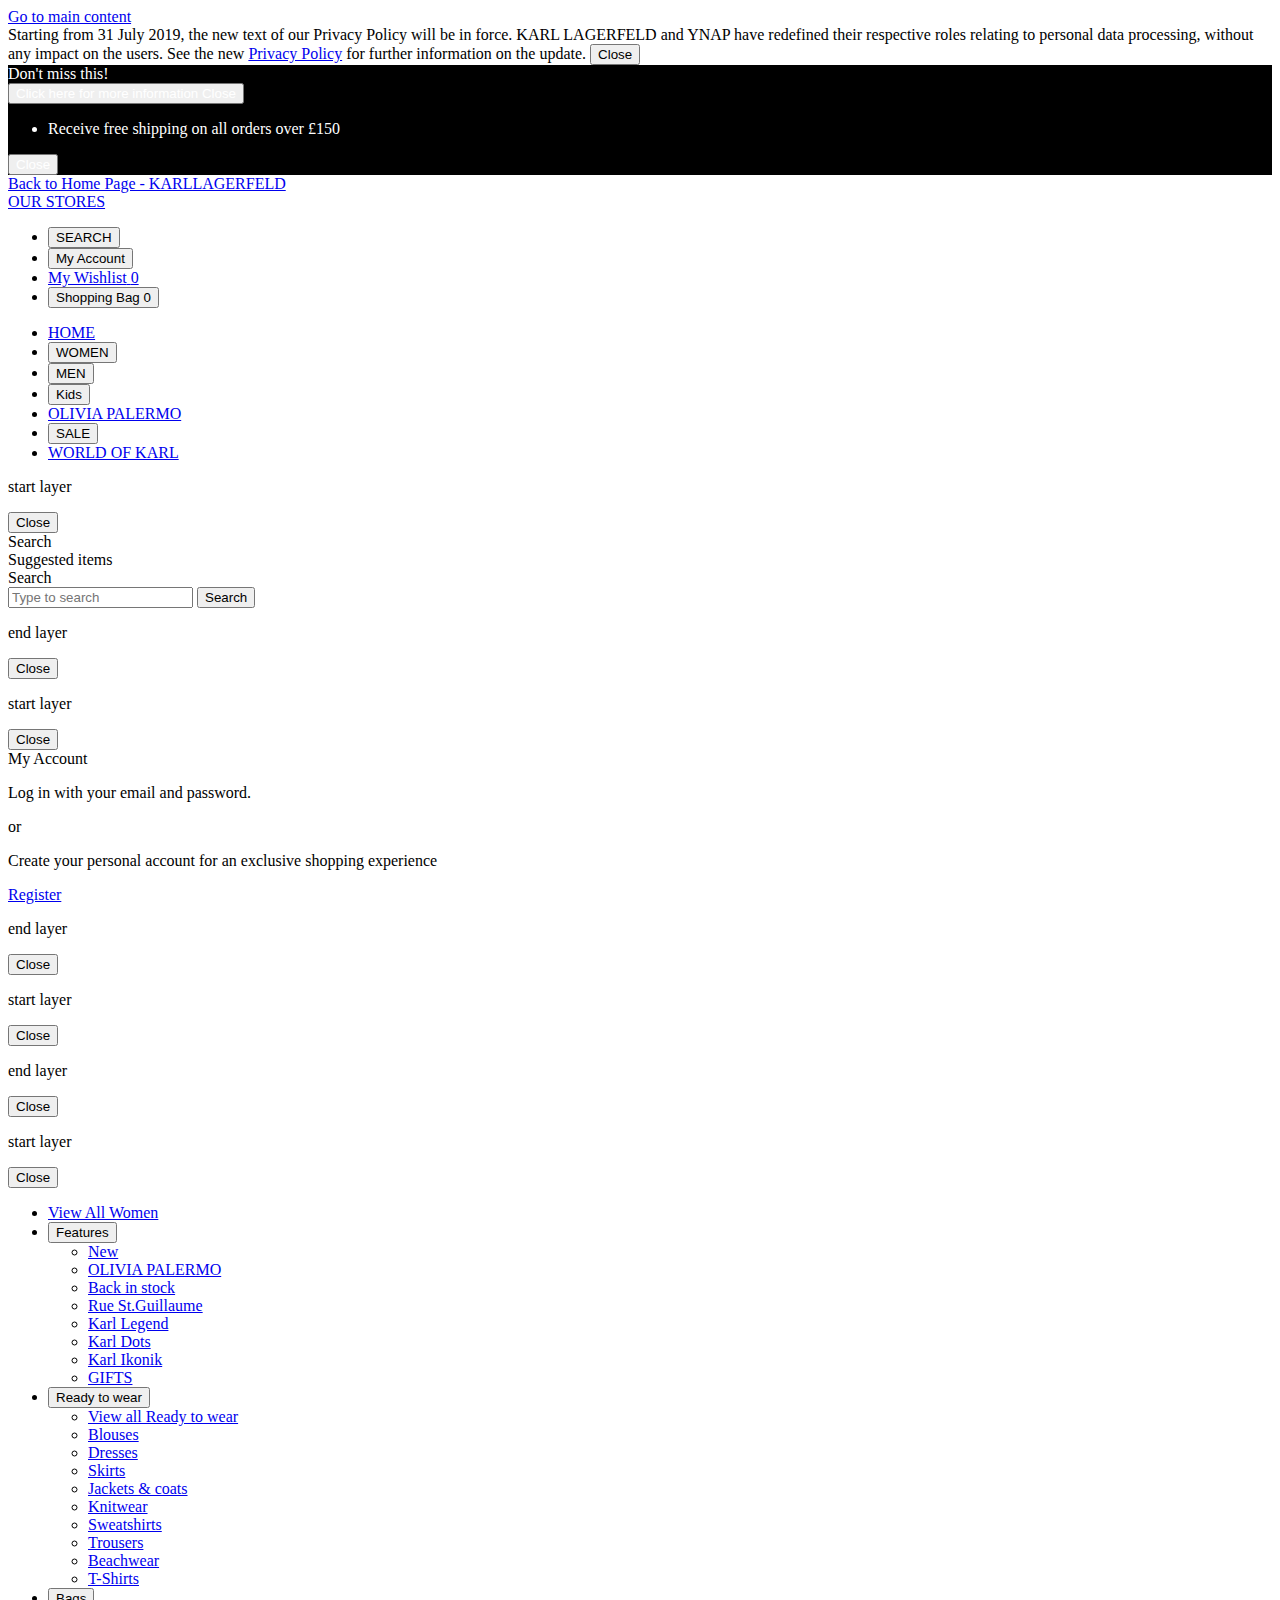
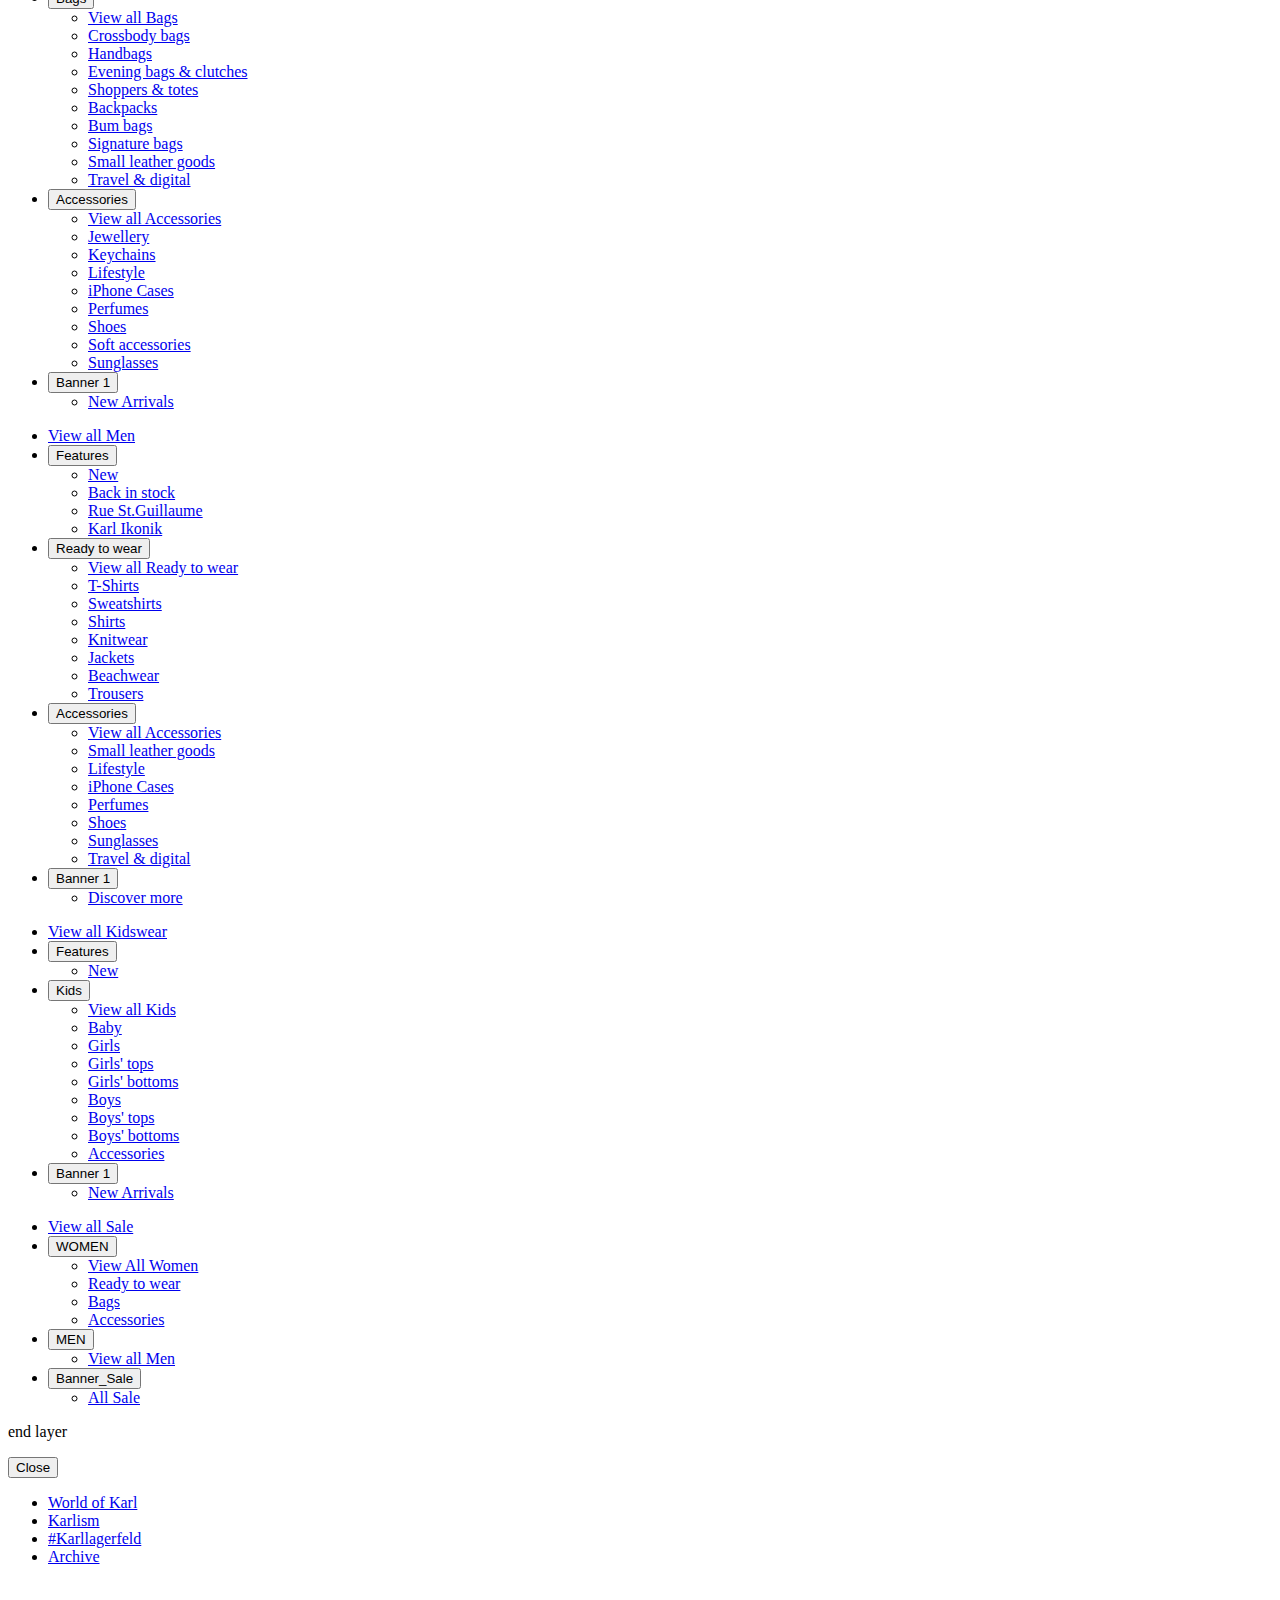
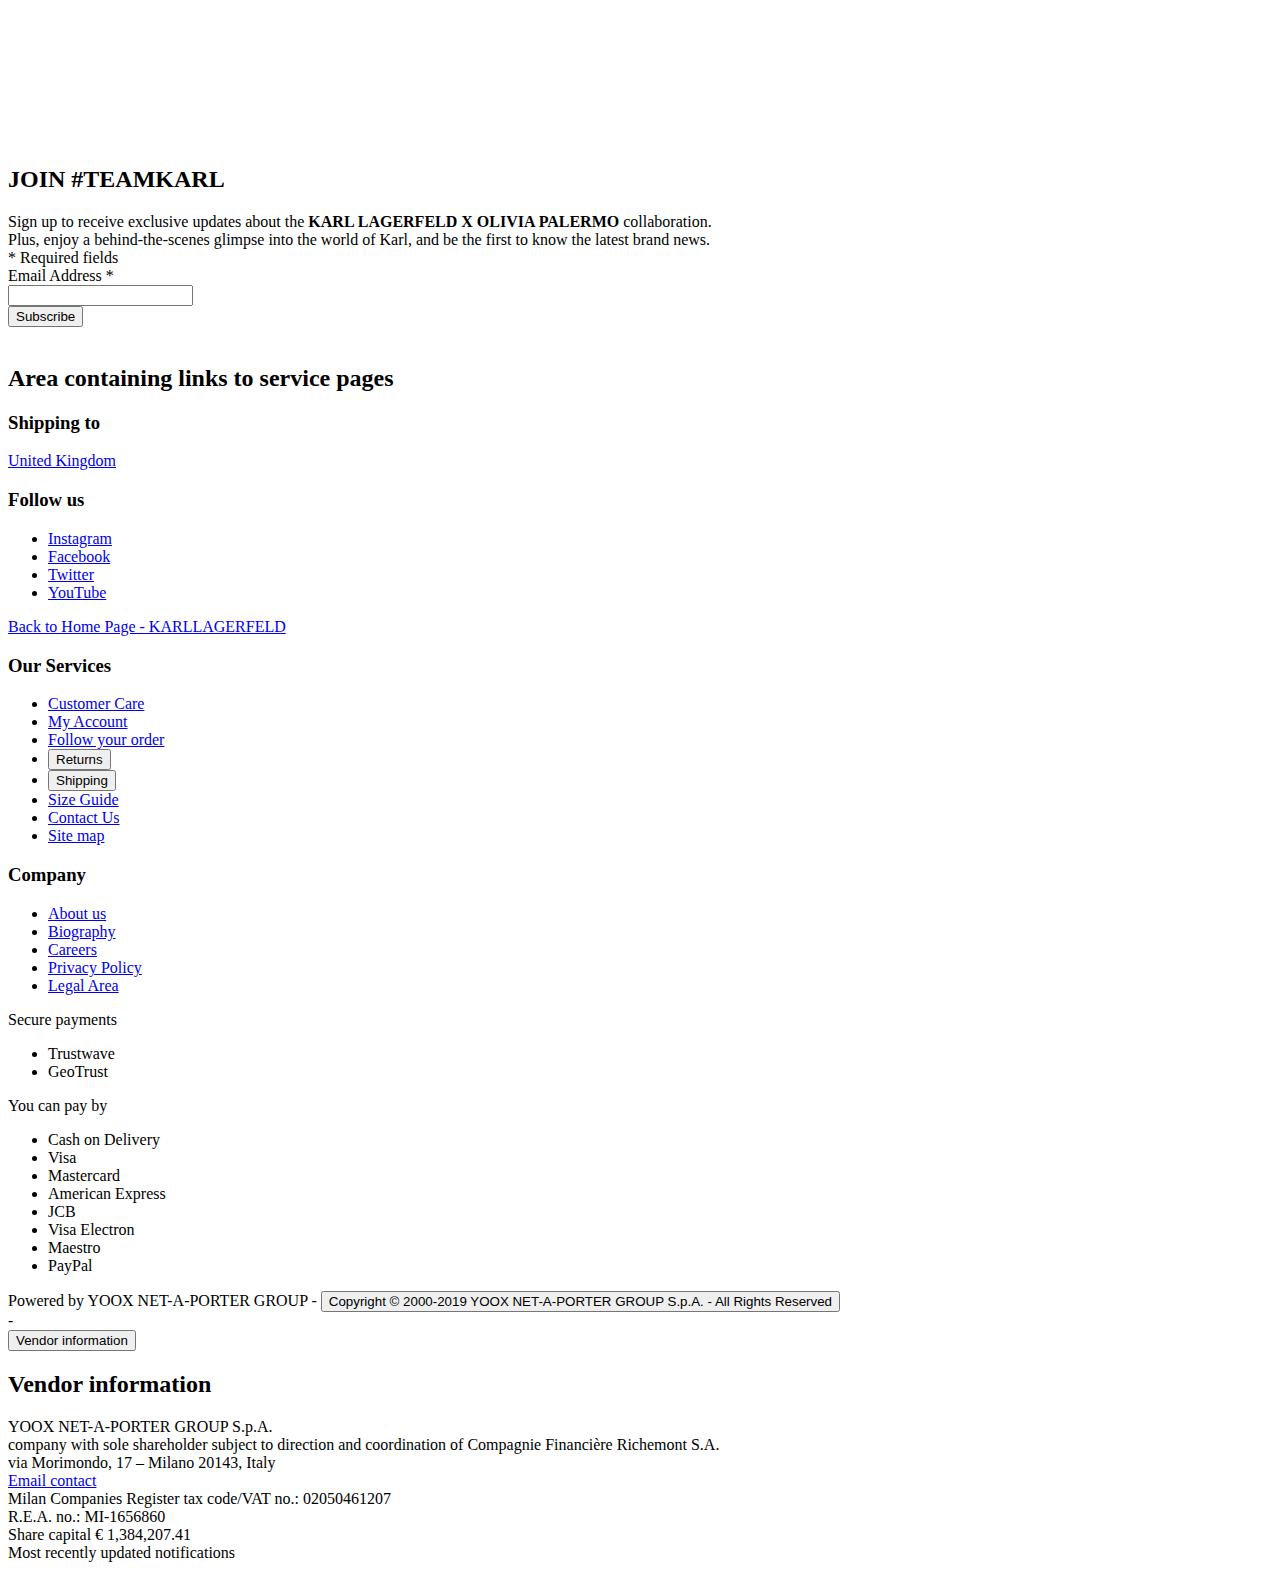
==== commit 078909e5: "Add files via upload" ====
--- a/lookbook.html
+++ b/lookbook.html
@@ -33,6 +33,7 @@
 <link rel='stylesheet' id='shared-css'  href='https://www.karl.com/ytos/releases/KARLLAGERFELD/2019-07-02/6c102a7/css/desktop/shared.css' type='text/css' media='all' />
 <link rel='stylesheet' id='style-css'  href='https://www.karl.com/experience/wp-content/themes/karl/css/output/style.1560239080.css' type='text/css' media='all' />
 <link rel='stylesheet' id='slick-css'  href='https://www.karl.com/experience/wp-content/themes/karl/css/output/slick.1560239080.css' type='text/css' media='all' />
+<link rel="stylesheet" href="css/lookbook.css">
 
 <script>
 
@@ -62,6 +63,7 @@
         <script type="text/javascript">
             var $ = jQuery.noConflict();
         </script>
+        <link rel="stylesheet" href="https://unpkg.com/aos@next/dist/aos.css" />
     </head>
     <body class="page-template page-template-template-theywearkarl template-theywearkarl page page-id-64335 karllagerfeld en experience gb" data-experience="WOK">
     <div class="fixed-fix"></div>
@@ -506,23 +508,26 @@
 
 <!--start PhotoSlurp embed code-->
 
-<div class="fancy_an">
-    <h2 style="text-align: center; margin-top: 48px;">Show us how you #LiveLoveDubarry</h2>
+
+    <h2 style="text-align: center; margin-top: 48px;" data-aos="fade-down" data-aos-duration="2000">#KARLLAGERFELD</h2>
 <div class = "wrapper-widgets" >
-    <div class = "tabss">
+    <div class = "tabss"data-aos="fade-up" data-aos-duration="2000">
         <input type="radio" name="tabs" id="tab1" checked>
             <label for="tab1">
                <p class="tab-style">All</p>
             </label>
         <input type="radio" name="tabs" id="tab2" onclick="boldie()">
             <label for="tab2">
-               <p class="tab-style">Women's Footwear</p>
+               <p class="tab-style">Women</p>
             </label>
         <input type="radio" name="tabs" id="tab3">
             <label for="tab3">
-               <p class="tab-style">Men's Footwear</p>
+               <p class="tab-style">Men</p>
             </label>
-        
+        <input type="radio" name="tabs" id="tab4">
+            <label for="tab4">
+               <p class="tab-style">Kids</p>
+            </label>
 
 
         <div id="tab-content1" class="tab-content">
@@ -537,6 +542,11 @@
         </div>
         <div id="tab-content3" class="tab-content">
             <div id="widget-container3" class="ps-container">
+
+            </div>
+        </div>
+         <div id="tab-content4" class="tab-content">
+            <div id="widget-container4" class="ps-container">
 
             </div>
         </div>
@@ -551,7 +561,7 @@
                     (function() {
                         photoSlurpWidgetSettings['widget-container1'] = {
                         widgetType: 'gallery',
-                        albumId: 1649,
+                        albumId: 1872,
                         lang: 'en',
                         widgetId: 'lookbook-gallery-all',
                         autoscrollLimit: 10,
@@ -567,9 +577,9 @@
                     };
                     photoSlurpWidgetSettings['widget-container2'] = {
                         widgetType: 'gallery',
-                        albumId: 1649,
+                        albumId: 1872,
                         lang: 'en',
-                        widgetId: 'lookbook-gallery-men',
+                        widgetId: 'lookbook-gallery-women',
                         autoscrollLimit: 10,
                         pageLimit: 18,
                         varyingThumbSizes: true,
@@ -584,9 +594,9 @@
                     };
                     photoSlurpWidgetSettings['widget-container3'] = {
                         widgetType: 'gallery',
-                        albumId: 1649,
+                        albumId: 1872,
                         lang: 'en',
-                        widgetId: 'lookbook-gallery-women',
+                        widgetId: 'lookbook-gallery-men',
                         autoscrollLimit: 10,
                         pageLimit: 24,
                         varyingThumbSizes: true,
@@ -599,6 +609,23 @@
                         visibleProducts: 2,
                         debug: true
                     };
+                    photoSlurpWidgetSettings['widget-container4'] = {
+                        widgetType: 'gallery',
+                        albumId: 1872,
+                        lang: 'en',
+                        widgetId: 'lookbook-gallery-kids',
+                        autoscrollLimit: 10,
+                        pageLimit: 24,
+                        varyingThumbSizes: true,
+                        pageType: 'lookbook',
+                        theme: 'modern',
+                        thumbOverlay: true,
+                        collection: 'kids',
+                        shopThisLookText:'Shop it now',
+                        ctaButton:'Buy',
+                        visibleProducts: 2,
+                        debug: true
+                    };
 
                         var script = document.createElement('script');
                         script.async = true;
@@ -611,10 +638,6 @@
 
 
 <!--end of photoslurp embed code-->
-
-
-    
-<h1>something</h1>
 
 
     <aside id="newsletter_prefooter">
@@ -1061,7 +1084,7 @@
 <script type='text/javascript' src='https://www.karl.com/ytos/resources/BASE/js/require/require-2.1.10.min.js'></script>
 <script type='text/javascript' src='https://www.karl.com/ytos/helpers/framework-3.16.10/framework.min.js'></script>
 <script type='text/javascript' src='https://www.karl.com/ytos/releases/KARLLAGERFELD/2019-07-02/6c102a7/js/desktop/SharedLib.min.js'></script>
-<script type='text/javascript' src='https://www.karl.com/ytos/releases/KARLLAGERFELD/2019-07-02/6c102a7/js/desktop/CommonLib.min.js'></script>
+<script type='text/javascript' src='js/CommonLib.min.js'></script>
 <script type='text/javascript' src='https://www.karl.com/experience/wp-content/themes/karl/js/output/jquery.visible.1560239081.js'></script>
 <script type='text/javascript' src='https://www.karl.com/experience/wp-content/themes/karl/js/output/jquery.smartscroll.1560239081.js'></script>
 <script type='text/javascript' src='https://www.karl.com/experience/wp-content/themes/karl/js/output/imagesloaded.pkgd.min.1560239080.js'></script>
@@ -1071,7 +1094,10 @@
 <script type='text/javascript' src='https://www.karl.com/experience/wp-content/themes/karl/js/output/isotope.pkgd.min.1560239081.js'></script>
 <script type='text/javascript' src='https://www.karl.com/experience/wp-content/themes/karl/js/output/scope.1560239081.js'></script>
 <script type='text/javascript' src='https://www.karl.com/experience/cms/wp-includes/js/wp-embed.min.498.js'></script>
-
+<script src="https://unpkg.com/aos@next/dist/aos.js"></script>
+<script>
+    AOS.init();
+  </script>
 </body>
 
 </html>
--- a/css/lookbook.css
+++ b/css/lookbook.css
@@ -0,0 +1,79 @@
+/*=========================
+    LOOKBOOK STYLES
+==========================*/
+
+#navbarTabPhotoslurp {
+    opacity: 0;
+    -webkit-transition: opacity 0.8s linear 0.2s;
+    -o-transition: opacity 0.8s linear 0.2s;
+    transition: opacity 0.8s linear 0.2s;
+}
+
+#navbarTabPhotoslurp {
+    opacity: 1;
+}
+
+/***********************/
+.wrapper-widgets {
+    margin: 44px 0;
+    width: 1254px;
+}
+
+.tabss {
+    text-align: center !important;
+}
+
+.tabss input[type=radio] {
+    display:none;
+}
+
+.tabss label {
+    
+    /*width: 30.5% !important;*/
+    text-align: center;
+    line-height: 2;
+    cursor: pointer;
+    margin-bottom: 26px !important;
+    transition: border-bottom 1s ease;
+    border-bottom: 1px transparent solid;
+}
+
+
+
+.tabss [id^="tab"]:checked + label {
+    /*border-bottom: 1px solid lightgrey;*/
+    font-weight: bold;
+}
+
+.tab-style {
+    /*font-family: "Roboto Slab", serif;*/
+    font-style: normal;
+    margin: 0 48px 6px 0 !important;
+    font-size: 14px;
+    text-transform: uppercase;
+    /*font-weight: 100;*/
+    display: inline-grid !important;
+}
+
+.tab-content {
+    display: none;
+    width: 100%;
+    overflow: visible !important;
+}
+
+ #tab1:checked ~ #tab-content1,
+ #tab2:checked ~ #tab-content2,
+ #tab3:checked ~ #tab-content3,
+ #tab4:checked ~ #tab-content4{
+    display: block;
+}
+
+.ps-images {
+    display: grid;
+    grid-gap: 1px !important;
+    grid-template-columns: repeat(auto-fill,250px) !important;
+}
+
+.ps-container {
+    margin-top: 15px;
+}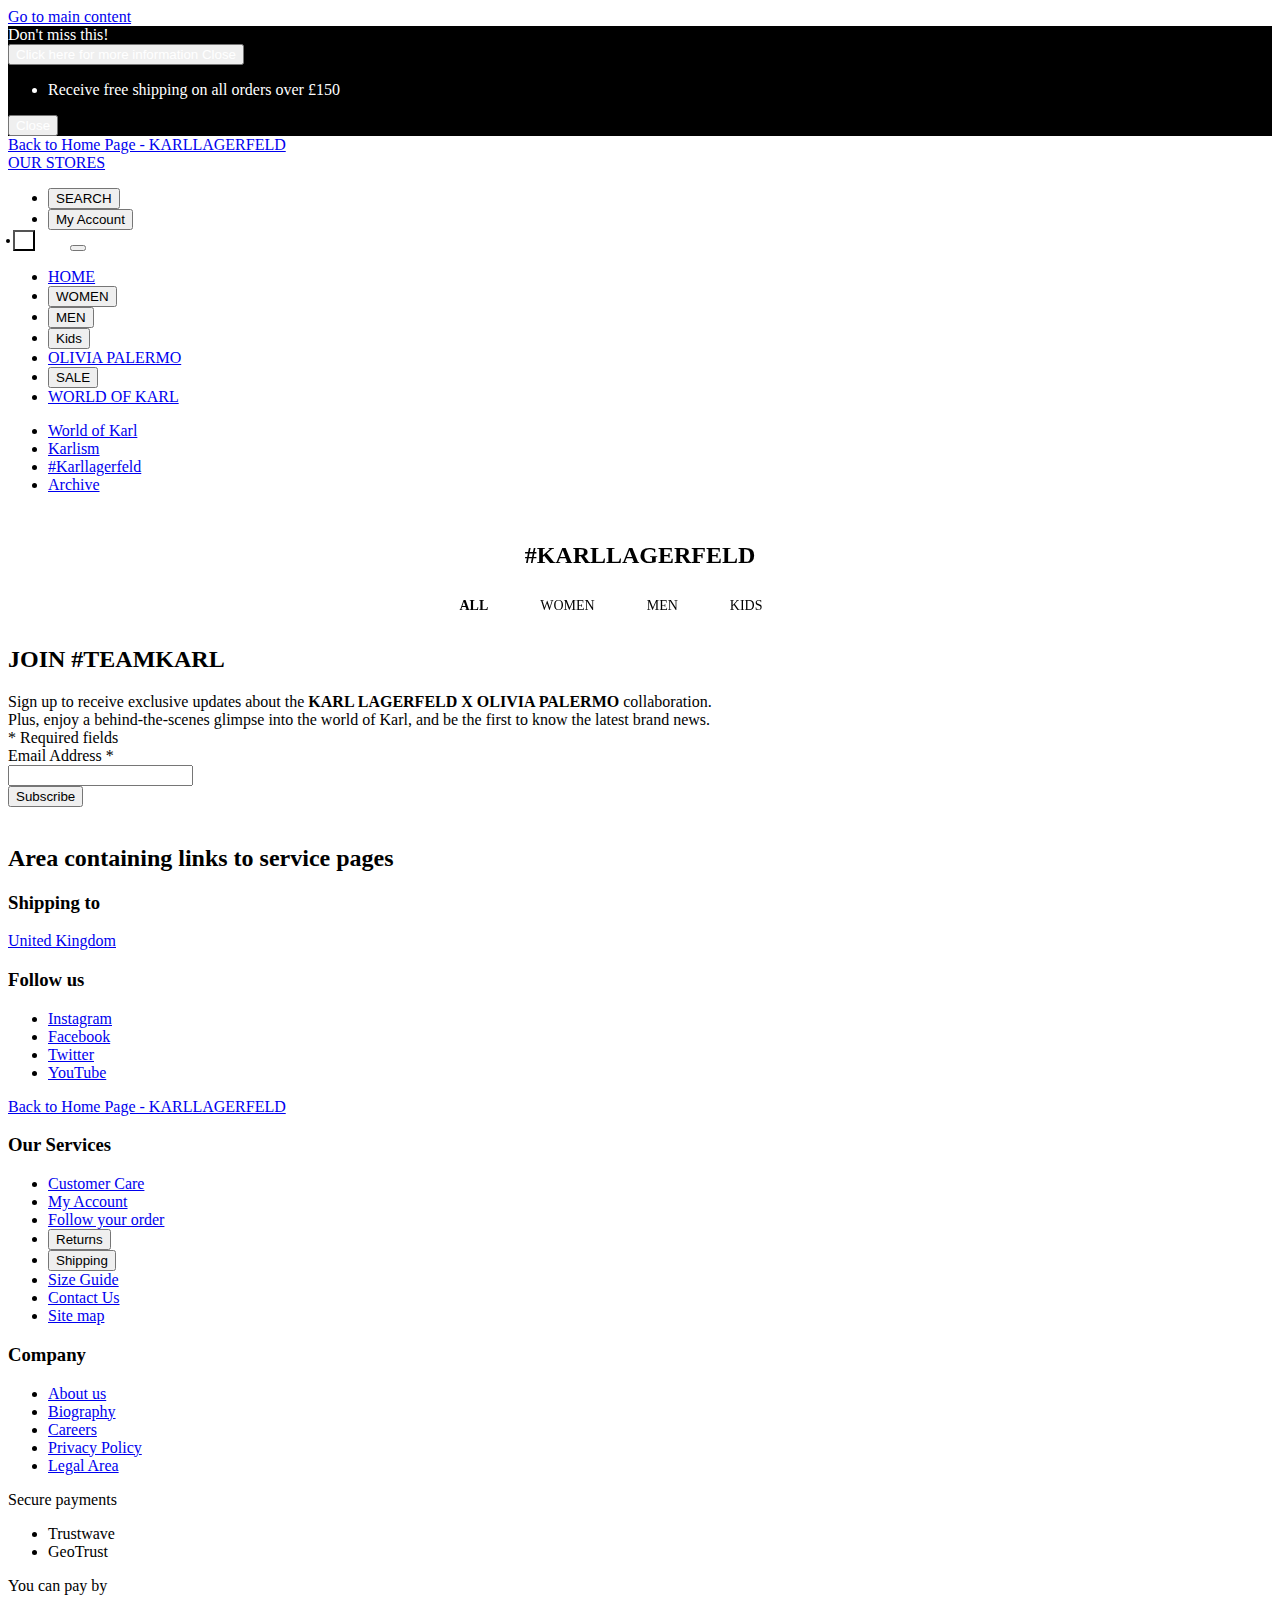
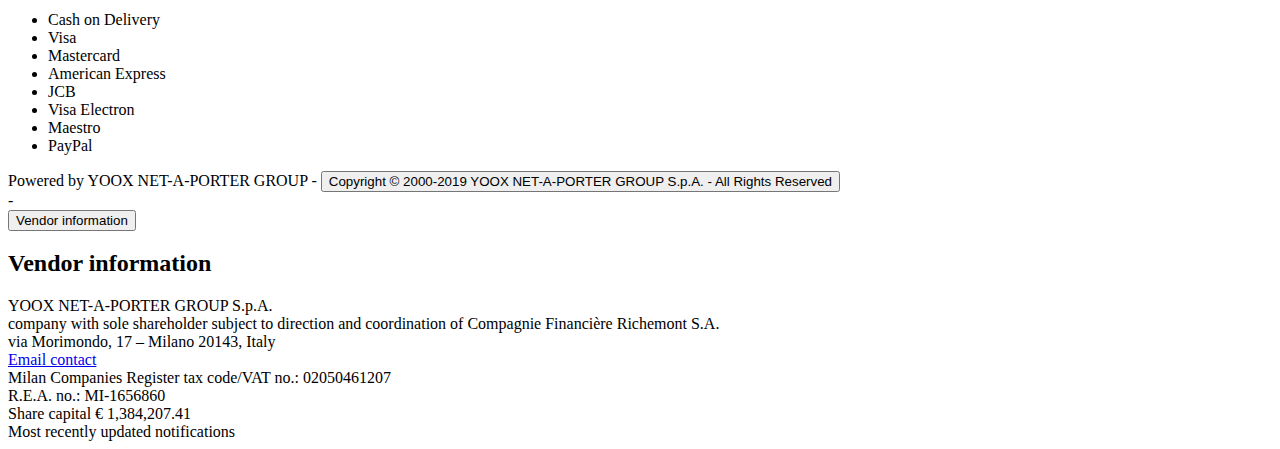
==== commit 7522e24f: "Add files via upload" ====
--- a/lookbook.html
+++ b/lookbook.html
@@ -64,8 +64,11 @@
             var $ = jQuery.noConflict();
         </script>
         <link rel="stylesheet" href="https://unpkg.com/aos@next/dist/aos.css" />
+        <meta HTTP-EQUIV="Pragma" CONTENT="no-cache">
+        <meta HTTP-EQUIV="Expires" CONTENT="-1">
+
     </head>
-    <body class="page-template page-template-template-theywearkarl template-theywearkarl page page-id-64335 karllagerfeld en experience gb" data-experience="WOK">
+    <body class="page-template page-template-template-theywearkarl template-theywearkarl page page-id-64335 karllagerfeld en experience gb" data-experience="WOK" >
     <div class="fixed-fix"></div>
                     
 
@@ -118,7 +121,7 @@
 
 
 
-<div class="privacyPolicyContainer">
+<!-- <div class="privacyPolicyContainer">
     <div id="privacyPolicyBanner">
         <span class="privacyText">
             Starting from 31 July 2019, the new text of our Privacy Policy will be in force. KARL LAGERFELD and YNAP have redefined their respective roles relating to personal data processing, without any impact on the users. See the new <a href="/gb/Help/LegalArea/PrivacyPolicy">Privacy Policy</a> for further information on the update.
@@ -128,7 +131,7 @@
             <span class="text closeButton-text">Close</span>
         </button>
     </div>
-</div>
+</div> -->
 
 
 
@@ -198,22 +201,23 @@
                         </li>
                             <li class="accountButton iconHeader ">
                                 <button id="accountButton" title="MY ACCOUNT"  aria-expanded="false" aria-controls="accountLayer"  >
+
                                     <span class="icon"></span>
                                     <span class="text visuallyHidden">My Account</span>
                                 </button>
 
                                 
                             </li>
+                            <button id="my-account-trigger-button" onclick="displayMyAccount()" style="position: relative; right: 35px; background: transparent; z-index: 999;></button>
                             <li class="wishListButton iconHeader">
 
 
 
-<div class="wishListLink " data-ytos-ctrl="wishlist.wishListLink" data-ytos-opt="{&quot;options&quot;:{&quot;preventDefaultBehaviour&quot;:false,&quot;itemsInWishList&quot;:0,&quot;shouldAccessLocalStorage&quot;:false,&quot;shouldFilterBySiteCode&quot;:true},&quot;config&quot;:{}}" data-ytos-ver="1.2.5"><a rel="nofollow" href="/gb/Account/WishList" data-ytos-mdl="{&quot;itemsInWishList&quot;: 0}"  title="MY WISHLIST">
+<!-- <div class="wishListLink " data-ytos-ctrl="wishlist.wishListLink" data-ytos-opt="{&quot;options&quot;:{&quot;preventDefaultBehaviour&quot;:false,&quot;itemsInWishList&quot;:0,&quot;shouldAccessLocalStorage&quot;:false,&quot;shouldFilterBySiteCode&quot;:true},&quot;config&quot;:{}}" data-ytos-ver="1.2.5"><a rel="nofollow" href="/gb/Account/WishList" data-ytos-mdl="{&quot;itemsInWishList&quot;: 0}"  title="MY WISHLIST">
         <span class="icon" aria-hidden="true"></span>
-        <span class="text">My Wishlist</span>
-        <span class="count">0</span>
+        
     </a>
-</div>
+</div> -->
                             </li>
                             <li class="minicartButton iconHeader">
 
@@ -228,8 +232,7 @@
         <button id="minicartButton" title="SHOPPING BAG" aria-expanded="false" aria-controls="minicartLayer" aria-label="Shopping Bag: 0 items">
             <span class="icon" aria-hidden="true"></span>
 
-    <span class="text">Shopping Bag</span>
-    <span class="count">0</span>
+   
         </button>
     </div>
 </div>
@@ -257,10 +260,10 @@
 
 
 
-
+<!-- 
 
 <div class="storeLayers">
-    <!--layers start -->
+    layers start
     <div class="storeLayer searchLayer" tabindex="-1" id="searchLayer" aria-labelledby="searchButton" role="dialog">
 <div class="storeLayer-inner">
 
@@ -298,7 +301,7 @@
 
 
 <form action="/Search/Index" class="textSearch" data-ytos-ctrl="search.textBox" data-ytos-ver="1.4.6" data-ytos-opt="{&quot;config&quot;:{&quot;IsFaytEnabled&quot;:true,&quot;ViewType&quot;:2,&quot;IsGenderPickerEnabled&quot;:false,&quot;GenderPickerType&quot;:0,&quot;QueryMinLength&quot;:2}}">
-    <!-- text search input fields -->
+    text search input fields
             <div class="fieldLabel">
                 <label for="searchInput">Search</label>
             </div>
@@ -308,7 +311,7 @@
     <input type="hidden" name="textsearch" data-ytos-text-search />
     <input type="hidden" name="siteCode" value="KARLLAGERFELD_GB" />
 
-    <!-- required hidden fields -->
+    required hidden fields
             <input type="hidden" name="season" value="A,P,E"/>
             <input type="hidden" name="department" value="llprdcts"/>
 
@@ -469,8 +472,8 @@
 </div>
 
     </div>
-    <!--layers end -->
-</div>
+    layers end
+</div> -->
 
 
             <!-- jsInit - inserito in una vista condivisa con l'experience -->
@@ -582,7 +585,7 @@
                         widgetId: 'lookbook-gallery-women',
                         autoscrollLimit: 10,
                         pageLimit: 18,
-                        varyingThumbSizes: true,
+                        varyingThumbSizes: false,
                         pageType: 'lookbook',
                         theme: 'modern',
                         thumbOverlay: true,
@@ -599,7 +602,7 @@
                         widgetId: 'lookbook-gallery-men',
                         autoscrollLimit: 10,
                         pageLimit: 24,
-                        varyingThumbSizes: true,
+                        varyingThumbSizes: false,
                         pageType: 'lookbook',
                         theme: 'modern',
                         thumbOverlay: true,
@@ -616,7 +619,7 @@
                         widgetId: 'lookbook-gallery-kids',
                         autoscrollLimit: 10,
                         pageLimit: 24,
-                        varyingThumbSizes: true,
+                        varyingThumbSizes: false,
                         pageType: 'lookbook',
                         theme: 'modern',
                         thumbOverlay: true,
@@ -1098,6 +1101,7 @@
 <script>
     AOS.init();
   </script>
+
 </body>
 
 </html>
--- a/css/lookbook.css
+++ b/css/lookbook.css
@@ -15,7 +15,7 @@
 
 /***********************/
 .wrapper-widgets {
-    margin: 44px 0;
+    margin: 10px 0;
     width: 1254px;
 }
 
@@ -68,11 +68,29 @@
     display: block;
 }
 
-.ps-images {
-    display: grid;
-    grid-gap: 1px !important;
-    grid-template-columns: repeat(auto-fill,250px) !important;
+#widget-container1 .ps-images {
+    grid-template-columns: repeat(auto-fill,150px)!important;
+    grid-gap: 10px!important;
 }
+
+#widget-container2 .ps-images {
+    grid-template-columns: repeat(auto-fill,calc(33% - 10px))!important;
+    grid-gap: 10px!important;
+}
+
+#widget-container3 .ps-images {
+    grid-template-columns: repeat(auto-fill,calc(33% - 10px))!important;
+    grid-gap: 10px!important;
+}
+
+#widget-container4 .ps-images {
+    grid-template-columns: repeat(auto-fill,calc(33% - 10px))!important;
+    grid-gap: 10px!important;
+}
+
+
+
+
 
 .ps-container {
     margin-top: 15px;
